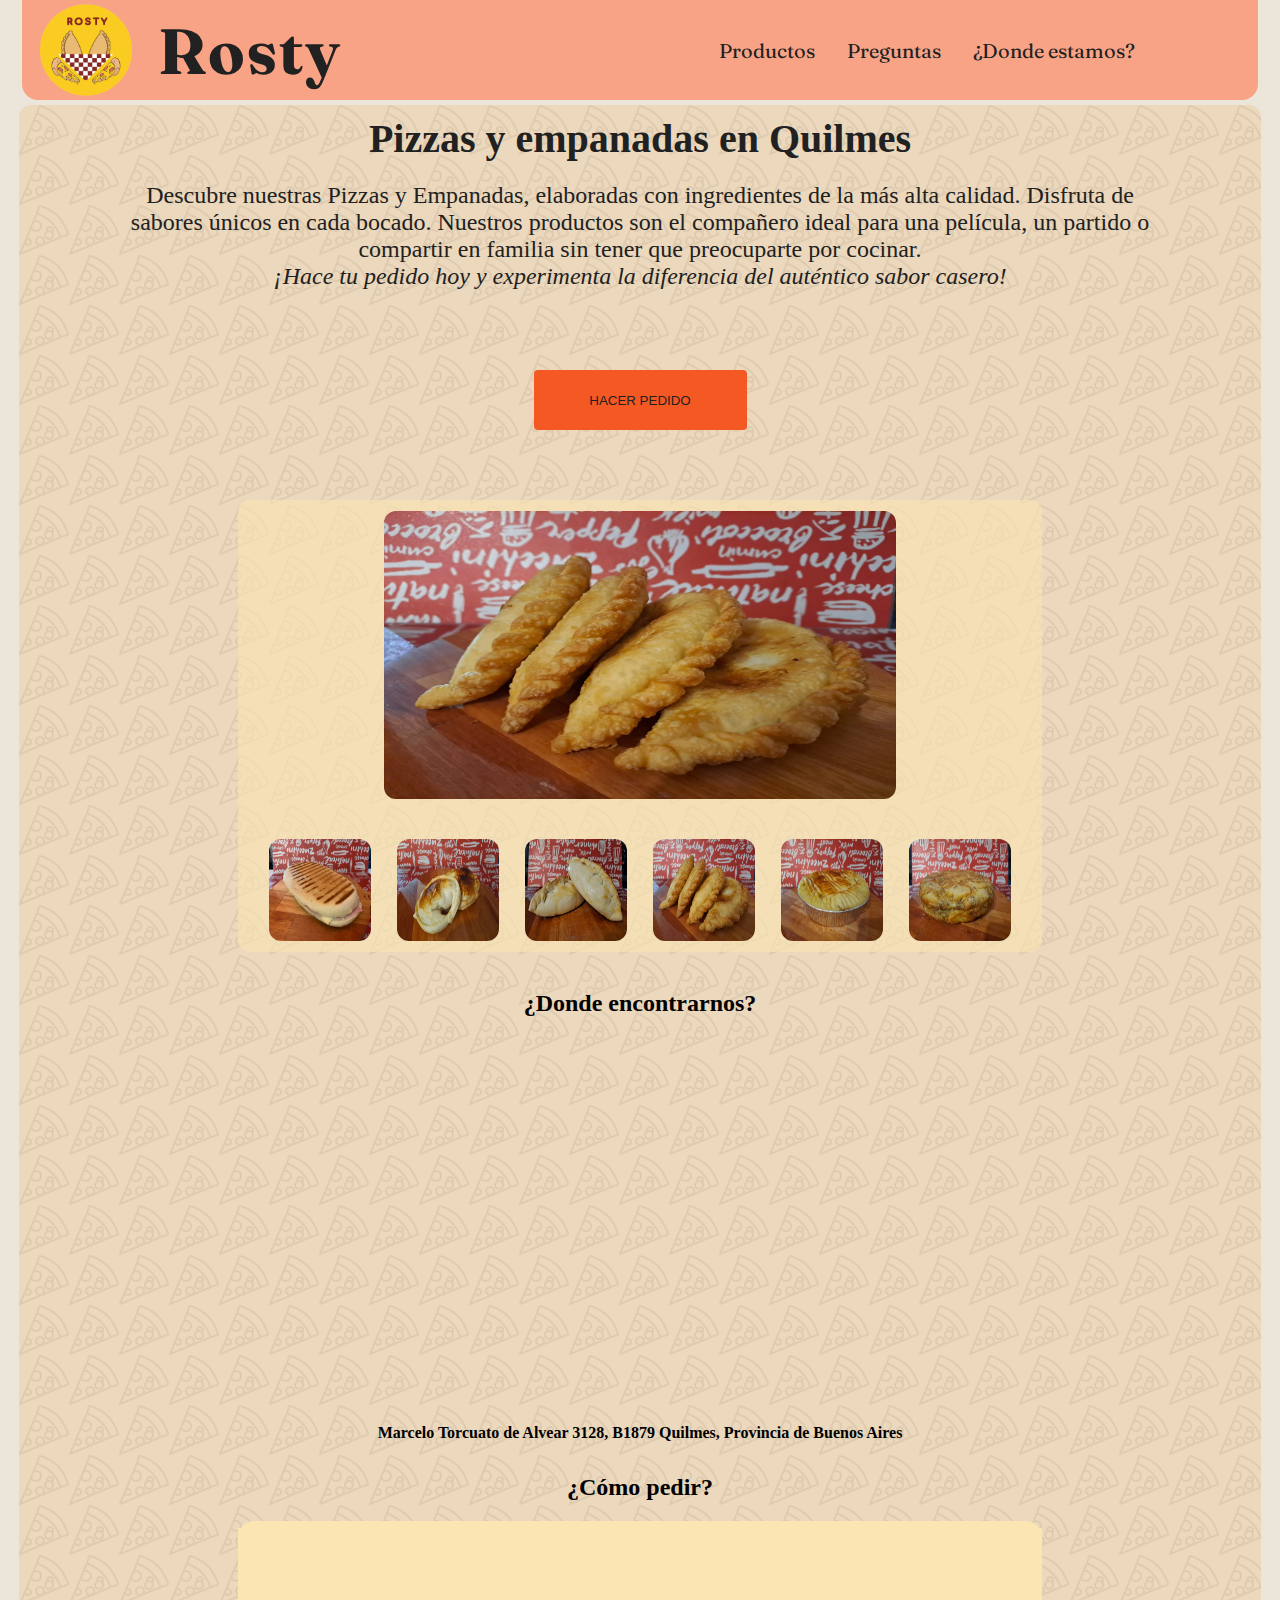
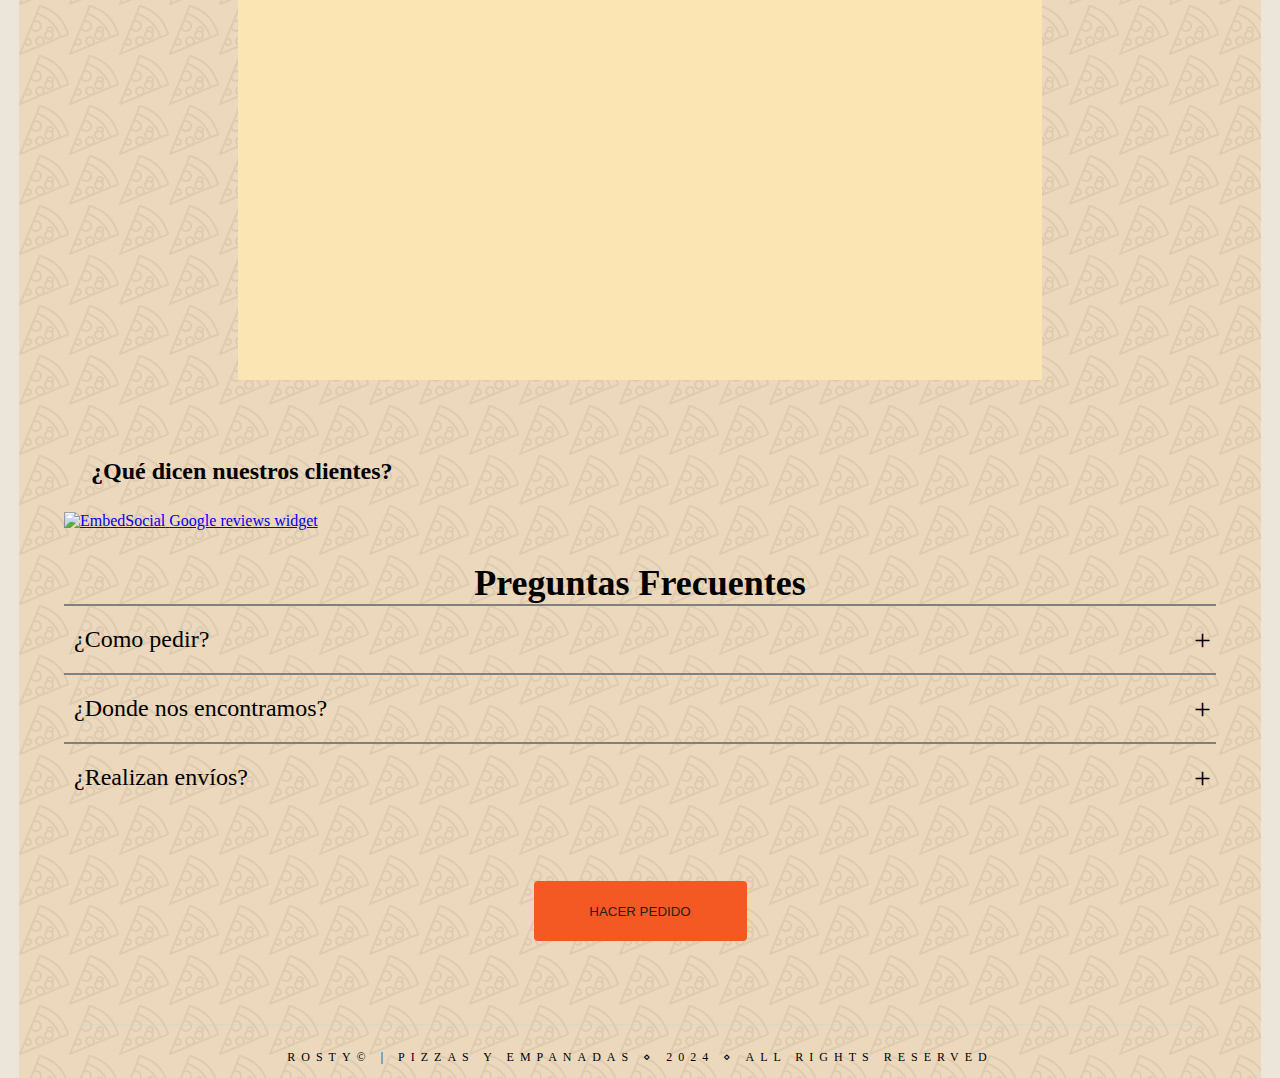
==== index.html @ f1c9d487 "Intento de optimización index" ====
<!DOCTYPE html>
<html lang="es">
  <head>
    <meta charset="UTF-8" />
    <meta name="viewport" content="width=device-width, initial-scale=1.0" />
    <!-- Fonts -->
    <link rel="preconnect" href="https://fonts.gstatic.com" crossorigin />
    <link
      href="https://fonts.googleapis.com/css2?family=Montserrat:wght@500&display=swap"
      rel="stylesheet"
    />
    <link rel="preconnect" href="https://fonts.googleapis.com" />
    <link rel="preconnect" href="https://fonts.gstatic.com" crossorigin />
    <link
      href="https://fonts.googleapis.com/css2?family=Montserrat:wght@700&display=swap"
      rel="stylesheet"
    />
    <link rel="preconnect" href="https://fonts.googleapis.com" />
    <link rel="preconnect" href="https://fonts.gstatic.com" crossorigin />
    <link
      href="https://fonts.googleapis.com/css2?family=Fraunces:opsz,wght@9..144,700&display=swap"
      rel="stylesheet"
    />

    <link rel="preconnect" href="https://fonts.googleapis.com" />
    <link rel="preconnect" href="https://fonts.gstatic.com" crossorigin />
    <link
      href="https://fonts.googleapis.com/css2?family=Playwrite+AR:wght@100..400&display=swap"
      rel="stylesheet"
    />
    <!-- My style -->
    <link rel="stylesheet" href="styleIndex.css" />
    <link
      rel="shortcut icon"
      href="src/iconos/iconsPizza-32.png"
      type="image/x-icon"
    />
    <title>Rosty | Pizzas y Empanadas</title>
  </head>
  <body>
    <header id="sticky">
      <a href="./index.html" class="logo">
        <h2 id="nombreEmpresa">Rosty</h2>
        <img src="src/LogoRosty.svg" alt="" srcset="" />
      </a>
      <nav class="navbar">
        <div class="menu-icon" id="menu-icon">
          <span></span>
          <span></span>
          <span></span>
        </div>
        <ul class="nav-links" id="nav-links">
          <li><a href="pedidos.html">Productos</a></li>
          <li>
            <a href="#faq">Preguntas</a>
          </li>
          <li><a href="#benefits">¿Donde estamos?</a></li>
        </ul>
      </nav>
    </header>
    <!----------------------------->
    <div id="contenedor" class="contenedor">
      <div id="mainFold">
        <h1>Pizzas y empanadas en Quilmes</h1>
        <p>
          Descubre nuestras Pizzas y Empanadas, elaboradas con ingredientes de
          la más alta calidad. Disfruta de sabores únicos en cada bocado.
          Nuestros productos son el compañero ideal para una película, un
          partido o compartir en familia sin tener que preocuparte por cocinar.
          <br />
          <em
            >¡Hace tu pedido hoy y experimenta la diferencia del auténtico sabor
            casero!</em
          >
        </p>
        <button class="cta">
          <a href="./pedidos.html">HACER PEDIDO</a>
        </button>
        <div class="galeria">
          <a id="botonFotoPrincipal" href="pedidos.html#p9">
            <img
              src="src/fotosPrueba/frita.jpg"
              loading="lazy"
              alt=""
              class="imgPrincipal"
              id="imgPrincipal"
          /></a>

          <div class="opciones">
            <button class="op" id="tostado" value="tostado">
              <img
                src="src/fotosPrueba/tostado.jpg"
                loading="lazy"
                alt="tostado"
                class="imgOpc"
              />
            </button>
            <button class="op" value="empanadaJYQ">
              <img src="src/fotosPrueba/jyq.jpg" loading="lazy" alt="empanadaJYQ
              alt="" class="imgOpc" />
            </button>
            <button class="op" value="empanadaPollo">
              <img
                src="src/fotosPrueba/pollo.jpg"
                loading="lazy"
                alt="empanadaPollo"
                class="imgOpc"
              />
            </button>
            <button class="op" value="empanadaFrita">
              <img
                src="src/fotosPrueba/frita.jpg"
                loading="lazy"
                alt="empanadaFrita"
                class="imgOpc"
              />
            </button>
            <button class="op" value="pastPapa">
              <img
                src="src/fotosPrueba/pastelDePapa.jpg"
                loading="lazy"
                class="imgOpc"
                alt="pastPapa"
              />
            </button>
            <button class="op" value="tortilla">
              <img
                src="src/fotosPrueba/tortilla.jpg"
                loading="lazy"
                alt="tortilla"
                class="imgOpc"
              />
            </button>
          </div>
        </div>
      </div>
      <br />
      <div id="benefits">
        <h2>¿Donde encontrarnos?</h2>
        <iframe
          src="https://www.google.com/maps/embed?pb=!1m18!1m12!1m3!1d383.288011741564!2d-58.25847210160984!3d-34.74169874733671!2m3!1f0!2f0!3f0!3m2!1i1024!2i768!4f13.1!3m3!1m2!1s0x95a32f56953773ab%3A0xedd1486102cc66d3!2sRosty%20pizzas%20y%20empanadas!5e1!3m2!1ses!2sar!4v1726093228226!5m2!1ses!2sar"
          width="600"
          height="450"
          style="border: 0"
          allowfullscreen=""
          loading="lazy"
          referrerpolicy="no-referrer-when-downgrade"
        ></iframe>
        <h4>
          Marcelo Torcuato de Alvear 3128, B1879 Quilmes, Provincia de Buenos
          Aires
        </h4>
      </div>

      <div id="howToWorks">
        <h2>¿Cómo pedir?</h2>
        <div class="videoContainer">
          <iframe
            class="videoContainer"
            src="https://www.youtube.com/embed/8X9y_49p6do?si=sBiXKzqnjKHey-xu"
            loading="lazy"
            title="YouTube video player"
            frameborder="0"
            allow="accelerometer; autoplay; clipboard-write; encrypted-media; gyroscope; picture-in-picture; web-share"
            referrerpolicy="strict-origin-when-cross-origin"
            allowfullscreen
          ></iframe>
        </div>
      </div>
      <div id="testimonials">
        <h2>¿Qué dicen nuestros clientes?</h2>
        <div
          class="embedsocial-widget"
          data-ref="9024501ed7a43cb7b8cb67fb2864557f"
        >
          <a
            href="https://embedsocial.com/google-reviews-widget/"
            title="Add Google reviews on a website"
            target="_blank"
            class="powered-by-es es-slider"
          >
            <img
              src="https://embedsocial.com/cdn/icon/embedsocial-logo.webp"
              alt="EmbedSocial"
            />
            <span> Google reviews widget </span>
          </a>
        </div>
        <script>
          (function (d, s, id) {
            var js;
            if (d.getElementById(id)) {
              return;
            }
            js = d.createElement(s);
            js.id = id;
            js.src = "https://embedsocial.com/cdn/aht.js";
            d.getElementsByTagName("head")[0].appendChild(js);
          })(document, "script", "EmbedSocialWidgetScript");
        </script>
      </div>
      <div id="faq" class="acordeon-cuerpo">
        <h2>Preguntas Frecuentes</h2>
        <div class="acordeon">
          <hr />
          <div class="contenedor-acordeon">
            <div class="etiqueta">¿Como pedir?</div>
            <p class="contenido">
              Es fácil!! solo debes seleccionar la cantidad que quieras de cada
              uno de <em>nuestros productos</em> y al finalizar su pedido se
              volverá un mensaje de WhatsApp con las cantidades, gustos y precio
              total. <br /><br />
              <a
                href="./pedidos.html"
                style="text-decoration: none; color: #f45924"
                ><b>HACER PEDIDO</b></a
              >
            </p>
          </div>

          <hr />
          <div class="contenedor-acordeon">
            <div class="etiqueta" id="lugar">¿Donde nos encontramos?</div>
            <p class="contenido">Nos encontramos en Quilmes.</p>
          </div>

          <hr />
          <div class="contenedor-acordeon">
            <div class="etiqueta" id="envios">¿Realizan envíos?</div>
            <p class="contenido">
              Si, realizamos envíos sin cargo a los alrededores del local
              (máximo 10 cuadras).
            </p>
          </div>
        </div>
      </div>
      <button class="cta"><a href="./pedidos.html">HACER PEDIDO</a></button>
      <footer>
        ROSTY&copy; | Pizzas y Empanadas &diam; 2024 &diam; ALL RIGHTS RESERVED
      </footer>
    </div>

    <script src="appIndex.js"></script>
  </body>
</html>
---- styleIndex.css ----
:root {
  --bgcBody: #ece6da;
  --othBgc: #ffefca;
  --bgcTarjeta: hsl(0, 0%, 100%);
  --colorP: hsl(228, 12%, 48%);
  /* ---------- */
  --colorHeader2: #f9a38698;
  --colorHeader: #f9a386;
  --colorBackground: #ecd8bc;
  --CTA: #f45924;
  --beneficios: #0cb9f36f;
  --colorTexto: #212121;
  --backgroundGaleria: #fbe5b3;
}
* {
  margin: 0px;
  padding: 0px;
}
body {
  display: flex;
  background-color: var(--bgcBody);
  justify-content: center;
}
/* ---------Header--------- */
#sticky {
  background-color: var(--colorHeader);
  position: fixed;
  top: 0;
  left: 10;
  width: 93.5vw;
  height: 40px;
  display: flex;
  justify-content: space-around;
  transition: 0.7s;
  padding: 30px 20px;
  z-index: 10;
  border-radius: 0px 0px 16px 16px; /*UL UR DR DL*/
  display: flex;
  flex-direction: row;
  align-content: center;
  align-items: center;
  font-family: "Fraunces", serif;
}
#sticky .logo {
  position: relative;
  font-size: 2em;
  letter-spacing: 2px;
  transition: 0.5s;
  color: var(--colorTexto);
  text-decoration: none;
  /* font-family: "Playwrite AR", cursive; */
  font-optical-sizing: auto;
  font-weight: weight;
  font-style: normal;
  /* border: solid 1px red; */
  width: 32vw;
  height: 32vw;
  max-width: 95px;
  max-height: 95px;
  display: flex;
  align-items: center;
  justify-content: center;
  flex-direction: row-reverse;
  margin-left: 26vw;
}
#sticky .logo #nombreEmpresa {
  font-size: 64px;
  margin-left: 2vw;
}
#sticky.abajo .logo #nombreEmpresa {
  font-size: 32px;
}
#sticky.abajo {
  background-color: var(--colorHeader2);
  padding: 15px 20px;
  padding: 15px;
  height: 20px;
  width: 93vw;
}
#sticky .logo img {
  width: 32vw;
  max-width: 95px;
  max-height: 95px;
}
#sticky.abajo .logo {
  width: 8vw;
  height: 8vw;
}
#sticky.abajo .logo img {
  width: 8vw;
  height: 8vw;
}
/*------------*/
/* Estilos básicos para el body y el nav */
.navbar {
  display: flex;
  justify-content: space-between;
  align-items: center;
  padding: 1rem;
  margin-left: 24vw;
}
/* Ocultar menú en pantallas pequeñas */
.nav-links {
  display: none;
  list-style: none;
  padding: 0;
  margin: 0;
}
.nav-links li {
  margin: 0.5rem 0;
}
.nav-links li a {
  color: var(--colorTexto); /*Color texto dentro del menú*/
  text-decoration: none;
  font-size: 24px;
}
/* Estilos para el ícono del menú hamburguesa */
.menu-icon {
  cursor: pointer;
  display: flex;
  flex-direction: column;
  justify-content: space-between;
  width: 30px;
  height: 21px;
}
.menu-icon span {
  background-color: #212121;
  height: 3px;
  border-radius: 5px;
  width: 100%;
  transition: 0.3s;
}
/* Mostrar menú cuando esté activo */
.nav-links.active {
  display: flex;
  flex-direction: column;
  position: absolute;
  top: 60px;
  right: 20px;
  background-color: whitesmoke;
  padding: 1rem;
  border-radius: 16px;
  margin-top: 0.5rem;
  /* ---- */
  width: 30vw;
  height: 25vh;
}
/* ---------Header--------- */
.contenedor {
  background-color: var(--colorBackground);
  background-image: url(src/iconos/icons8-pizza-50.png);
  display: flex;
  flex-direction: column;
  align-items: center;
  border-radius: 12px 12px 0px 0px;
  margin-top: 105px;
  width: 97%;
}
.tarjeta {
  font-family: "Fraunces", serif;
  border: solid 0.5px #ffbc42;
  box-shadow: 0 0.625rem 0.1875rem rgba(0, 0, 0, 0.12),
    0 0.625rem 0.125px rgba(0, 0, 0, 0.24);
  border-radius: 10px;
  width: 90vw;
  height: 635px;
  margin: 10px;
  background-color: var(--bgcTarjeta);
  display: flex;
  flex-direction: column;
  align-items: center;
  justify-content: center;
}
/* ------------------Estilos index------------------ */
/* ---------Main Fold--------- */
#mainFold {
  display: flex;
  flex-direction: column;
  justify-content: center;
  align-items: center;
  width: 95vw;
}
#mainFold h1 {
  text-align: center;
  padding: 10px;
}
#mainFold p {
  padding: 10px;
  text-align: center;
}
.cta {
  background-color: var(--CTA);
  border: none;
  height: 60px;
  width: 213px;
  border-radius: 4px;
  margin: 70px;
}
.cta:hover {
  transform: scale(1.1);
}
.cta a {
  text-decoration: none;
  color: var(--colorTexto);
  padding: 21px 55px;
  height: 60px;
  width: 213px;
}
.videoContainer {
  width: 94vw;
  height: 54vw;
  max-width: 804px;
  max-height: 452px;
  display: flex;
  align-items: center;
  justify-content: center;
  background-color: #fbe5b3;
}
/* ---------galeria--------- */
.galeria {
  width: 94vw;
  height: 80vw;
  max-width: 804px;
  max-height: 452px;
  display: flex;
  flex-direction: column;
  align-items: center;
  justify-content: center;
  /* background-color: #fbe5b3; */
  background-color: #f7e3b3ac;
}
.imgPrincipal {
  margin-bottom: 4vh;
  border-radius: 12px;
  /* box-shadow: 2px 2px 35px 2px rgba(255, 188, 66, 1); */
  max-width: 305px;
  /* max-height: 227.3px; */
}
.opciones {
  display: flex;
  flex-direction: row;
}
.op {
  width: 14vw;
  height: 14vw;
  margin: 0px 0.5vw;
  border-radius: 12px;
  border: none;
}
.imgOpc {
  width: 14vw;
  height: 14vw;
  border-radius: 12px;
}
.op:hover {
  transform: scale(1.05);
  /* box-shadow: 1px 1px 32px 1px rgba(255, 188, 66, 1); */
}
/*------------------------------------------*/
/* Estilos para la imagen seleccionada */
.selected {
  transform: scale(1.05); /* Aumenta ligeramente el tamaño */
  box-shadow: 0 0 10px rgba(255, 188, 66, 1); /* Agrega un efecto de sombra azul */
}
.selected::after {
  content: "";
  position: absolute;
  top: 0;
  left: 0;
  width: 100%;
  height: 100%;
  background-color: rgba(255, 255, 255, 0.5); /* Capa semi-transparente */
  border-radius: 12px; /* Mantén el borde redondeado */
  pointer-events: none; /* Permite que la imagen aún sea clickeable */
}
/* ---------galeria--------- */
/* ---------Main Fold--------- */
/* ---------Beneficios--------- */
#benefits {
  display: flex;
  flex-direction: column;
  width: 95vw;
  margin: 20px;
  max-height: 452px;
  /* border: 1px solid red; */
  align-items: center;
}
#benefits h2 {
  text-align: center;
  margin-bottom: 3vh;
}
iframe {
  width: 85vw;
  border-radius: 16px;
  margin-bottom: 1.5vh;
}
#benefits h4 {
  text-align: center;
}
/* ---------Beneficios--------- */
/* ---------How to Works--------- */
#howToWorks {
  width: 95vw;
  /* margin-bottom: 12px; */
  margin-bottom: 4vw;
  display: flex;
  flex-direction: column;
  align-items: center;
}
#howToWorks h2 {
  margin: 12px;
  margin-bottom: 3vh;
}
/* ---------How to Works--------- */
/* ---------Opiniones--------- */
#testimonials {
  width: 90vw;
}
#testimonials h2 {
  margin: 3vh;
}

.testimonialContainer {
  position: relative;
  width: 100%;
  max-width: 600px;
  margin: auto;
  overflow: hidden;
}
/* ---------Preg. Frecuents--------- */
#faq {
  /* border: solid 1px red; */
  width: 95vw;
  display: flex;
  flex-direction: column;
  align-content: center;
  align-items: center;
}
/* Acordeon */
/* Establece el ancho del acordeón. Establece el margen a 90px en la parte superior e inferior y auto a la izquierda y derecha */
.acordeon {
  width: 90vw;
  /* margin: 90px auto; */
  color: black;
  background-color: transparent;
  /* padding: 45px 45px; */
  /* border: solid 1px greenyellow; */
}
.acordeon-cuerpo h2 {
  margin-top: 32px;
  font-size: 36px;
}
.acordeon .contenedor-acordeon {
  position: relative;
  margin: 10px 10px;
  /* border: solid 1px violet; */
  /* max-height: min-content; */
}

/* Posiciona las etiquetas en relación con el contenedor. Añade relleno en la parte superior e inferior y aumenta el tamaño de la fuente. También hace que su cursor sea un puntero */
.acordeon .etiqueta {
  position: relative;
  padding: 10px 0;
  font-size: 24px;
  color: black;
  cursor: pointer;
}
/* Posiciona el signo más a 5px de la derecha. Lo centra utilizando la propiedad transform. */
.acordeon .etiqueta::before {
  content: "+";
  color: black;
  position: absolute;
  top: 50%;
  right: -5px;
  font-size: 30px;
  transform: translateY(-50%);
}
/* Oculta el contenido (altura: 0), disminuye el tamaño de la fuente, justifica el texto y añade la transición */
.acordeon .contenido {
  position: relative;
  background: transparent;
  height: 0;
  font-size: 20px;
  text-align: center;
  width: 80vw;
  overflow: hidden;
  transition: 0.5s;
  /* border: solid 1px red; */
}
/* Añade una línea horizontal entre los contenidos */
.acordeon hr {
  width: 100;
  margin-left: 0;
  border: 1px solid grey;
}
.acordeon .contenedor-acordeon.activa .etiqueta {
  font-weight: bold;
}
/* Muestra la parte de contenido cuando está activa. Establece la altura */
.acordeon .contenedor-acordeon.activa .contenido {
  /* height: 150px; */
  height: auto;
  /* padding-top: 6vw; */
}
/* Cambia de signo positivo a negativo una vez activado */
.acordeon .contenedor-acordeon.activa .etiqueta::before {
  content: "-";
  font-size: 30px;
}
/* Acordeon */
/* ---------Preg. Frecuents--------- */

/* ---------Footer--------- */
footer {
  border-top: 2px solid #b2dfdb36;
  padding-top: 2%;
  text-transform: uppercase;
  text-align: center;
  font-size: 12px;
  margin-bottom: 5%;
  /* margin-top: 5%; */
  letter-spacing: 6px;
  width: 88vw;
}
/* ---------Footer--------- */
@media (min-width: 768px) {
  footer {
    margin: 1%;
  }
  #sticky .logo {
    position: relative;
    font-size: 2em;
    letter-spacing: 2px;
    transition: 0.5s;
    color: #212121;
    text-decoration: none;
    /* font-family: "Playwrite AR", cursive; */
    font-optical-sizing: auto;
    font-weight: weight;
    font-style: normal;
    /* border: solid 1px red; */
    width: 12.3vw;
    height: 12.3vw;
    max-width: 92px;
    max-height: 92px;
    margin-left: 2.5vw;
  }
  #sticky.abajo {
    background-color: var(--colorHeader2);
    padding: 15px 20px;
    padding: 15px;
    height: 20px;
    width: 93vw;
  }
  #sticky .logo img {
    width: 12.3vw;
    max-width: 92px;
    max-height: 92px;
  }
  #sticky.abajo .logo {
    width: 12vw;
    height: 12vw;
    max-width: 50px;
    max-height: 50px;
    margin-left: 2.7vw;
  }
  #sticky.abajo .logo img {
    width: 12vw;
    height: 12vw;
    max-width: 50px;
    max-height: 50px;
  }
  .nav-links {
    display: flex;
    flex-direction: row;
  }
  .nav-links li {
    margin: 0 1rem;
  }
  .nav-links li a {
    color: var(--colorTexto); /*Color texto dentro del menú*/
    text-decoration: none;
    font-size: 20px;
  }
  .menu-icon {
    display: none;
  }
  #mainFold h1 {
    font-size: 2.5rem;
    color: var(--colorTexto);
  }
  #mainFold p {
    /* border: solid 1px red; */
    width: 80vw;
    font-size: 24px;
    text-align: center;
    color: var(--colorTexto);
  }
  #benefits {
    display: flex;
    flex-direction: column;
    width: 95vw;
    margin: 20px;
    max-height: 452px;
    align-items: center;
  }
  .beneficios {
    display: flex;
    list-style-type: none;
    margin: 12px;
    width: 20vw;
    height: 20vw;
    align-items: center;
    justify-content: center;
    text-align: center;
    border-radius: 4px;
  }
  /* ---------galeria--------- */
  .galeria {
    width: 94vw;
    height: 80vw;
    max-width: 804px;
    max-height: 452px;
    display: flex;
    flex-direction: column;
    align-items: center;
    justify-content: center;
    border-radius: 12px;
  }
  .imgPrincipal {
    width: 40vw;
    margin-bottom: 4vh;
    border-radius: 12px;
    max-width: 513px;
    max-height: 288px;
  }
  .opciones {
    display: flex;
    flex-direction: row;
  }
  .op {
    width: 8vw;
    height: 8vw;
    margin: 0px 1vw;
    border-radius: 12px;
  }
  .imgOpc {
    width: 8vw;
    height: 8vw;
    border-radius: 12px;
  }
  /* ---------galeria--------- */
}
/* ------------------Estilos index------------------ */
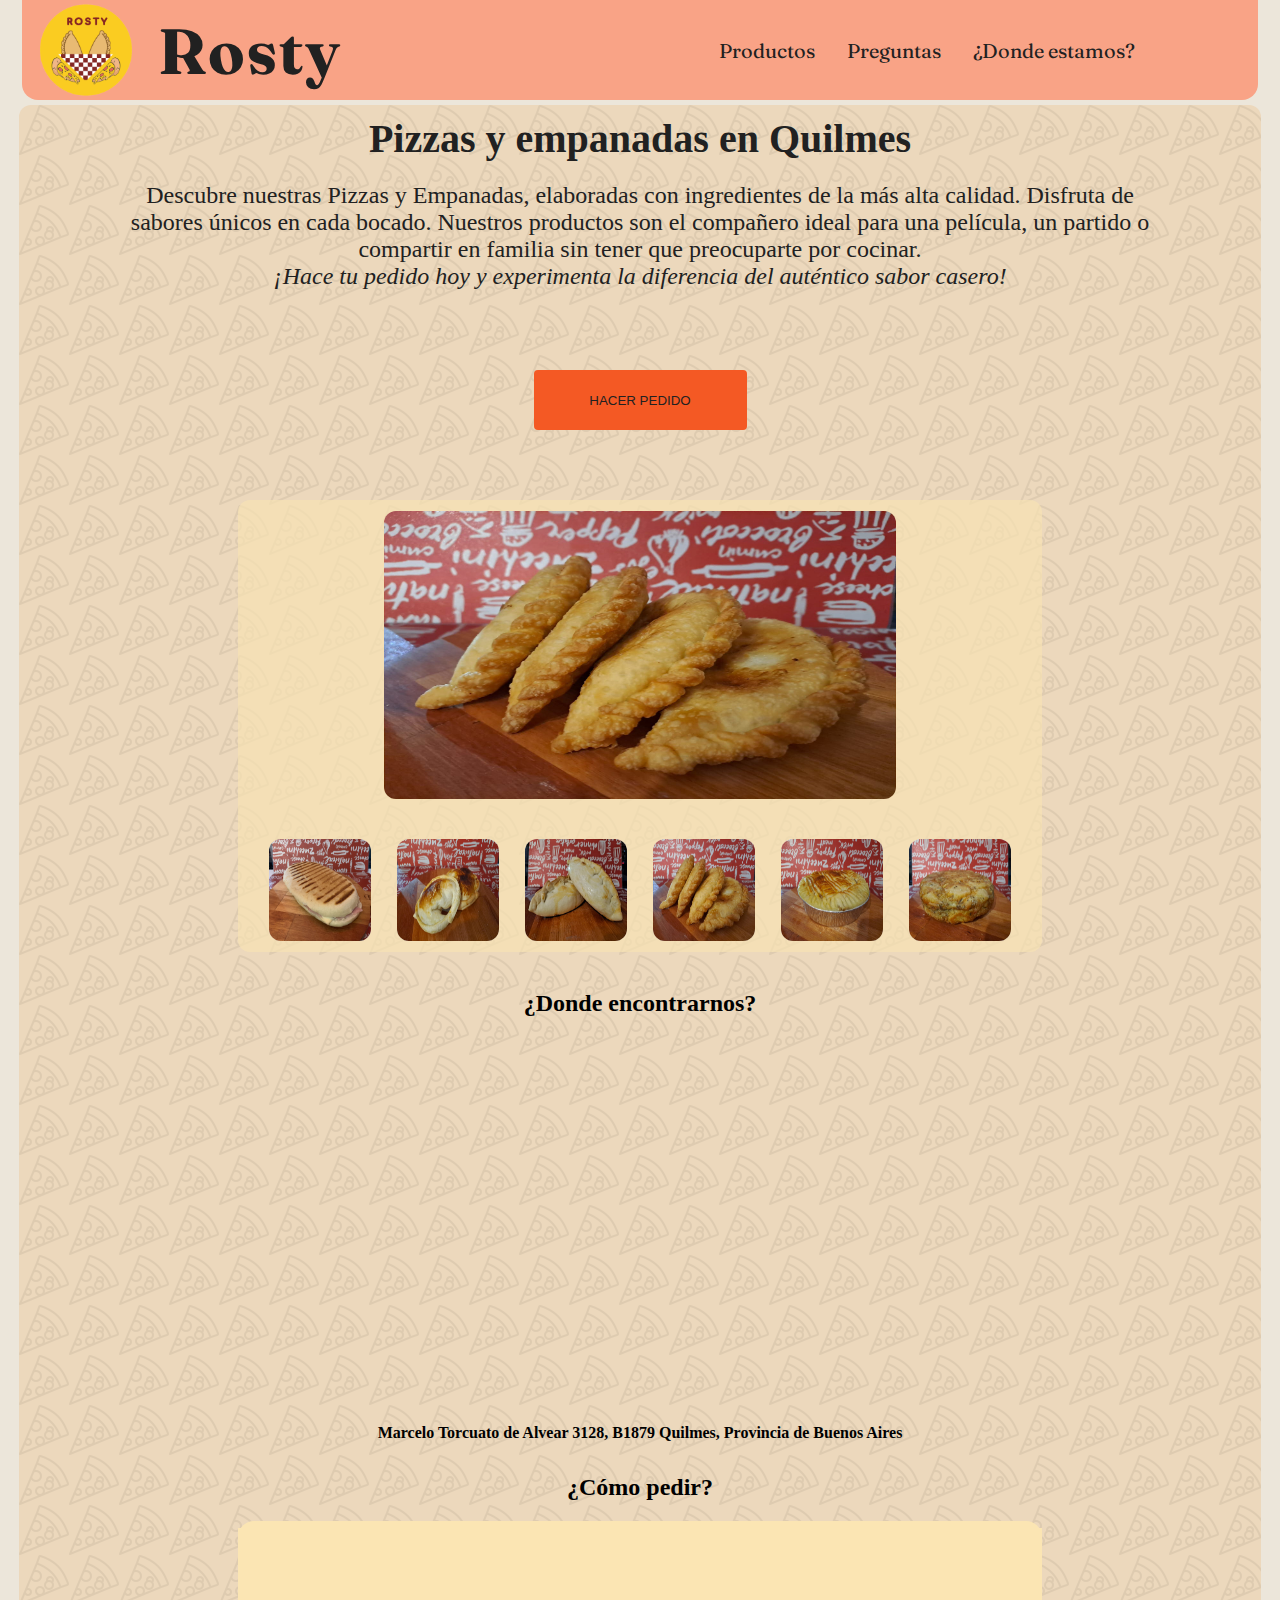
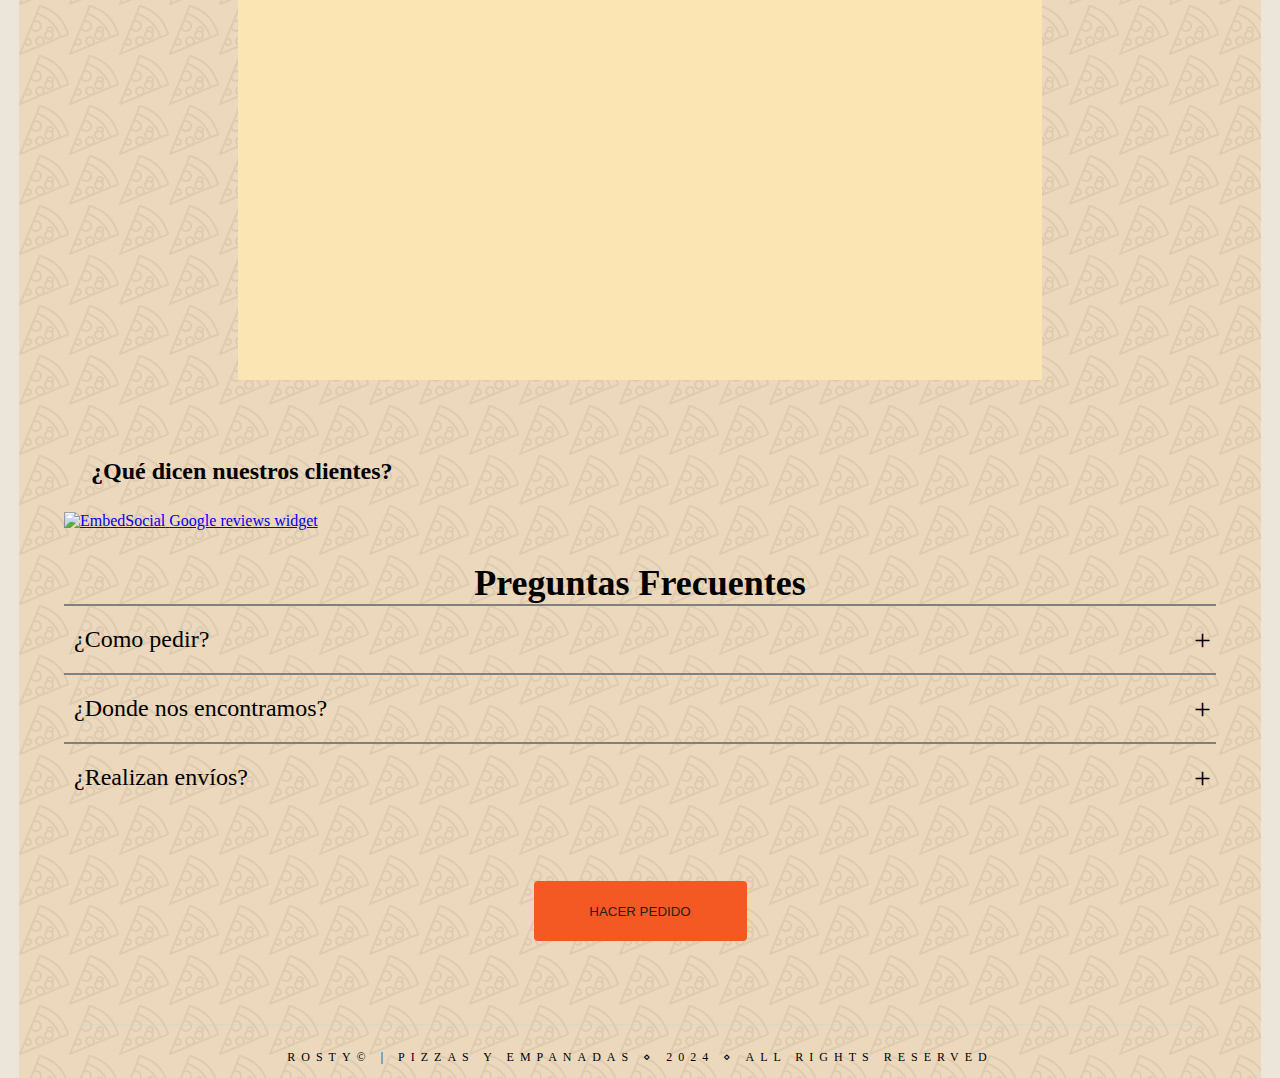
==== commit af6f3cdc: "Optimización imagenes index" ====
--- a/index.html
+++ b/index.html
@@ -77,10 +77,9 @@
           <a href="./pedidos.html">HACER PEDIDO</a>
         </button>
         <div class="galeria">
-          <a id="botonFotoPrincipal" href="pedidos.html#p9">
+          <a id="botonFotoPrincipal" href="pedidos.html#p8">
             <img
               src="src/fotosPrueba/frita.jpg"
-              loading="lazy"
               alt=""
               class="imgPrincipal"
               id="imgPrincipal"
@@ -144,6 +143,7 @@
           style="border: 0"
           allowfullscreen=""
           loading="lazy"
+          title="dondeEstamos"
           referrerpolicy="no-referrer-when-downgrade"
         ></iframe>
         <h4>
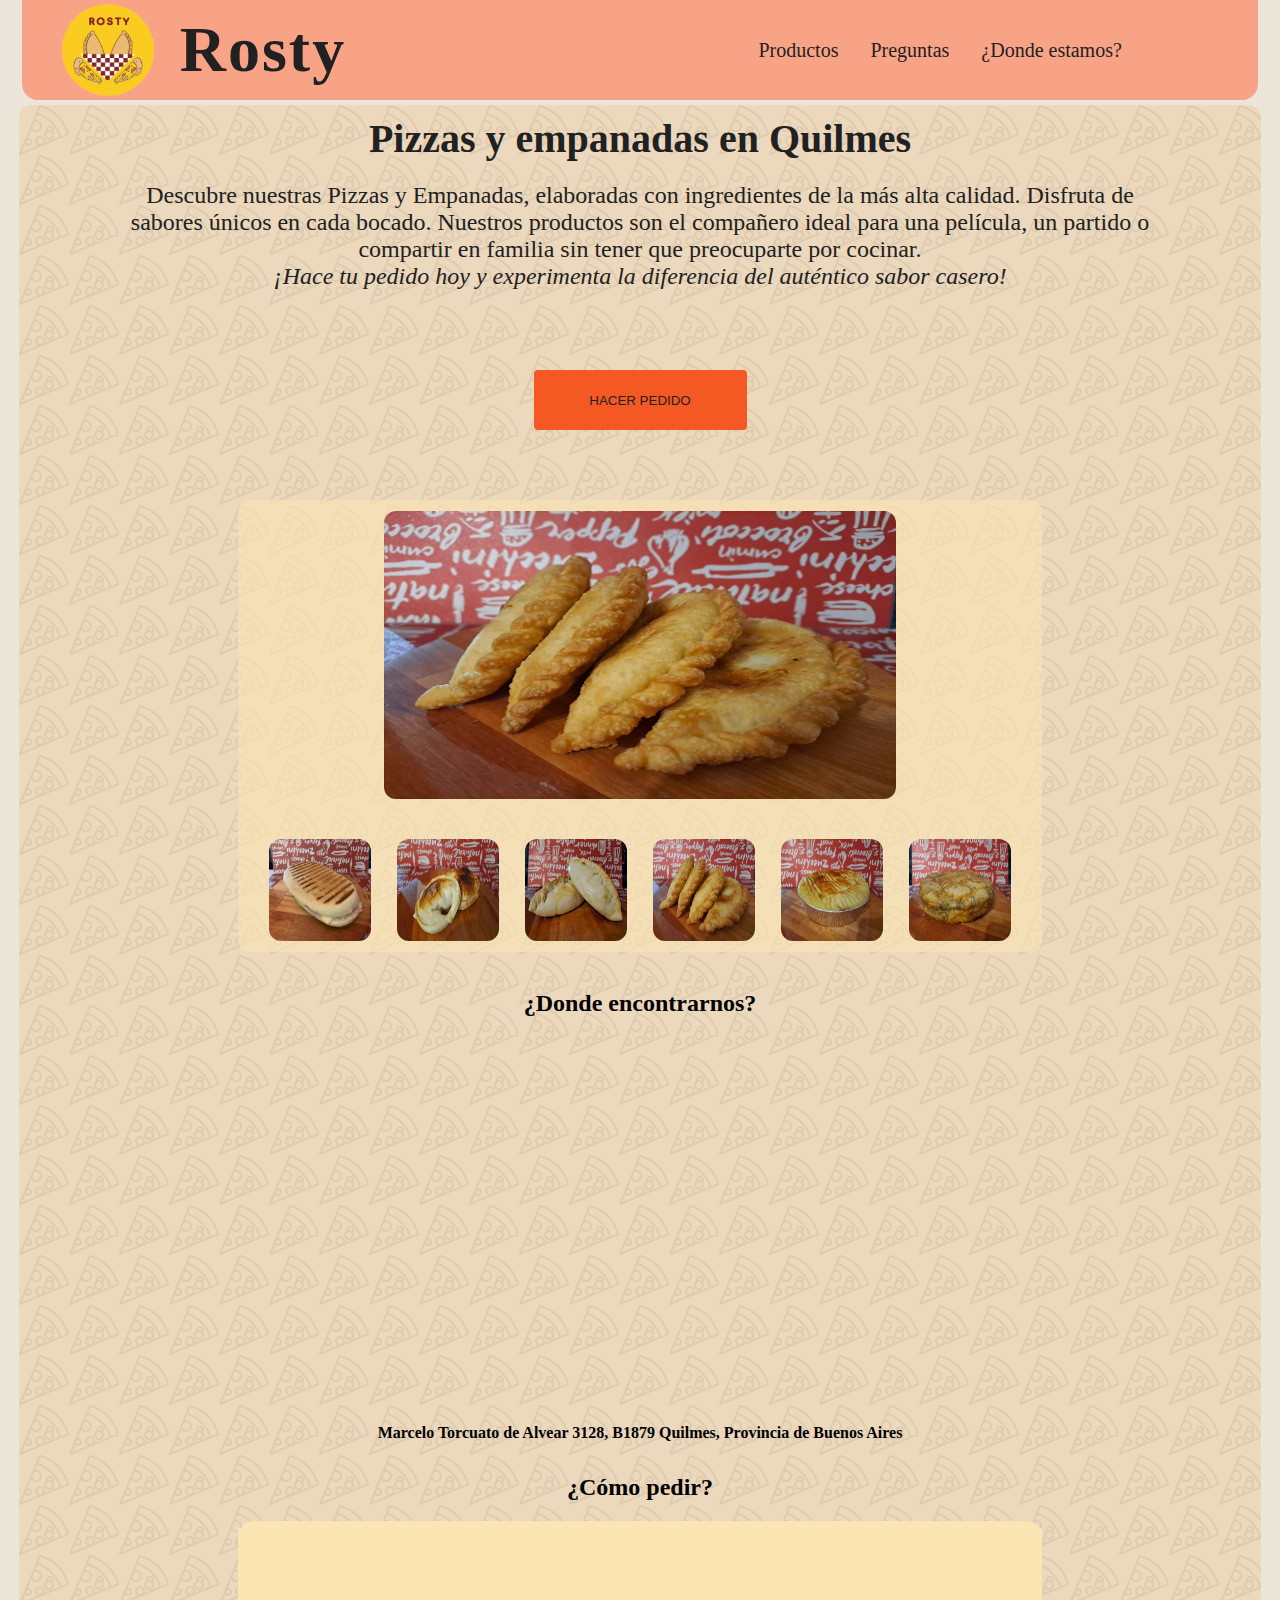
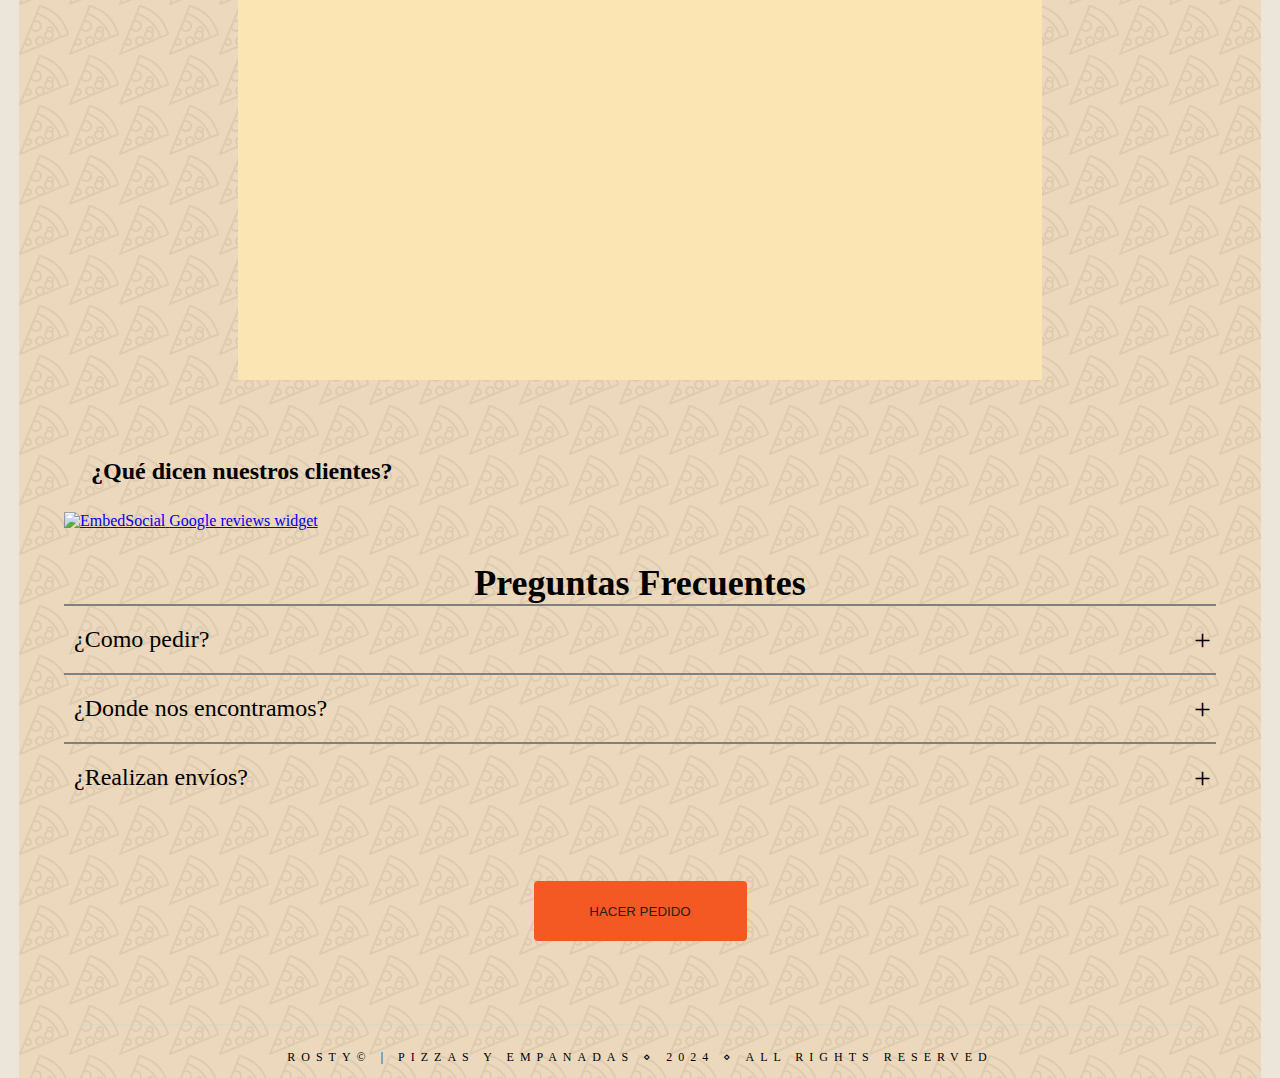
==== commit 40ea5536: "Fotos innecesarias eliminadas Descripción nuevos productos corregida meta description agregada" ====
--- a/index.html
+++ b/index.html
@@ -4,30 +4,7 @@
     <meta charset="UTF-8" />
     <meta name="viewport" content="width=device-width, initial-scale=1.0" />
     <!-- Fonts -->
-    <link rel="preconnect" href="https://fonts.gstatic.com" crossorigin />
-    <link
-      href="https://fonts.googleapis.com/css2?family=Montserrat:wght@500&display=swap"
-      rel="stylesheet"
-    />
-    <link rel="preconnect" href="https://fonts.googleapis.com" />
-    <link rel="preconnect" href="https://fonts.gstatic.com" crossorigin />
-    <link
-      href="https://fonts.googleapis.com/css2?family=Montserrat:wght@700&display=swap"
-      rel="stylesheet"
-    />
-    <link rel="preconnect" href="https://fonts.googleapis.com" />
-    <link rel="preconnect" href="https://fonts.gstatic.com" crossorigin />
-    <link
-      href="https://fonts.googleapis.com/css2?family=Fraunces:opsz,wght@9..144,700&display=swap"
-      rel="stylesheet"
-    />
-
-    <link rel="preconnect" href="https://fonts.googleapis.com" />
-    <link rel="preconnect" href="https://fonts.gstatic.com" crossorigin />
-    <link
-      href="https://fonts.googleapis.com/css2?family=Playwrite+AR:wght@100..400&display=swap"
-      rel="stylesheet"
-    />
+
     <!-- My style -->
     <link rel="stylesheet" href="styleIndex.css" />
     <link
@@ -36,6 +13,10 @@
       type="image/x-icon"
     />
     <title>Rosty | Pizzas y Empanadas</title>
+    <meta
+      name="description"
+      content="Compra las mejores pizzas y empanadas, calientes o listas para calentar cuando las necesites. También podes disfrutar nuestras pizzetas, milanesas, tortillas de papa, tostados, pastel de papas. O las mejores compañías para la merienda con nuestros alfajores de maicena, tarta de ricota o pastafrola de membrillo. ¡No te pierdas la oportunidad de disfrutar de la mejor comida casera!"
+    />
   </head>
   <body>
     <header id="sticky">
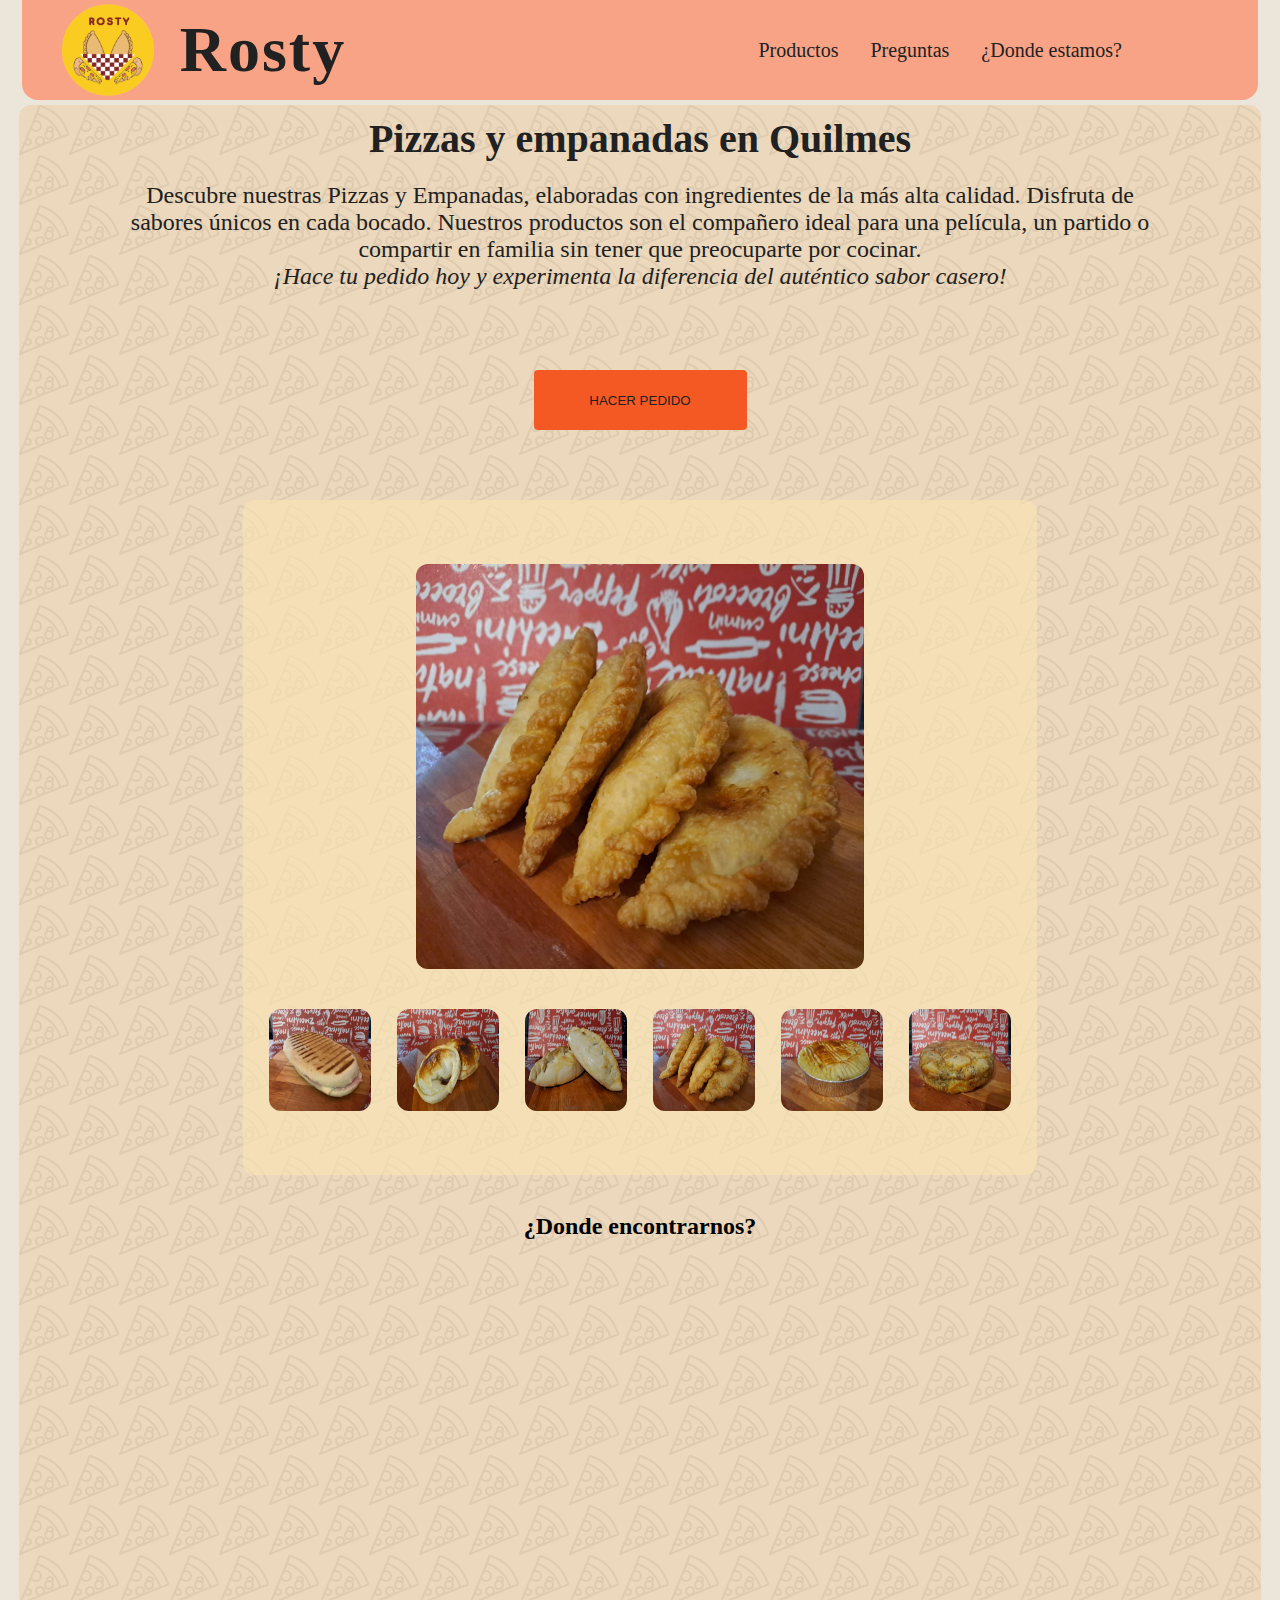
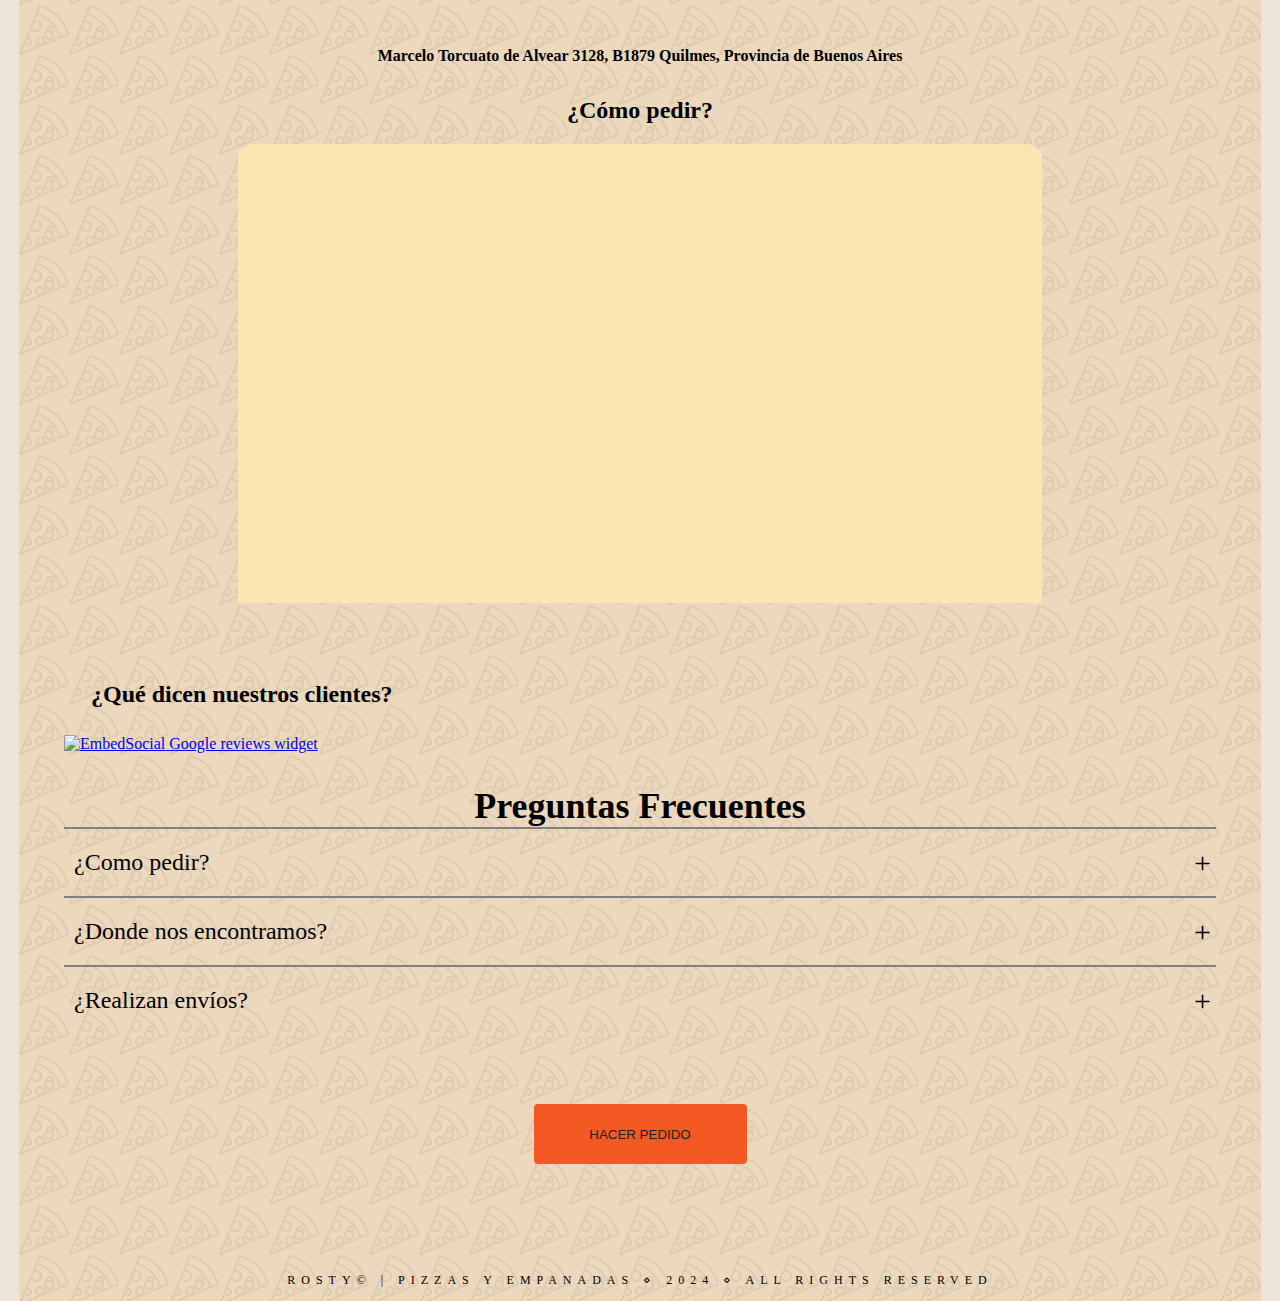
==== commit 53b9a3f3: "Versión en línea actual" ====
--- a/index.html
+++ b/index.html
@@ -17,10 +17,13 @@
       name="description"
       content="Compra las mejores pizzas y empanadas, calientes o listas para calentar cuando las necesites. También podes disfrutar nuestras pizzetas, milanesas, tortillas de papa, tostados, pastel de papas. O las mejores compañías para la merienda con nuestros alfajores de maicena, tarta de ricota o pastafrola de membrillo. ¡No te pierdas la oportunidad de disfrutar de la mejor comida casera!"
     />
+    <meta property="og:image" content="src/rostyPage.png">
+    <meta property="og:image:width" content="1200">
+    <meta property="og:image:height" content="630">
   </head>
   <body>
     <header id="sticky">
-      <a href="./index.html" class="logo">
+      <a href="https://rosty.com.ar/" class="logo">
         <h2 id="nombreEmpresa">Rosty</h2>
         <img src="src/LogoRosty.svg" alt="" srcset="" />
       </a>
@@ -31,7 +34,7 @@
           <span></span>
         </div>
         <ul class="nav-links" id="nav-links">
-          <li><a href="pedidos.html">Productos</a></li>
+          <li><a href="pedidos">Productos</a></li>
           <li>
             <a href="#faq">Preguntas</a>
           </li>
@@ -55,10 +58,10 @@
           >
         </p>
         <button class="cta">
-          <a href="./pedidos.html">HACER PEDIDO</a>
+          <a href="pedidos">HACER PEDIDO</a>
         </button>
         <div class="galeria">
-          <a id="botonFotoPrincipal" href="pedidos.html#p8">
+          <a id="botonFotoPrincipal" href="pedidos#p8">
             <img
               src="src/fotosPrueba/frita.jpg"
               alt=""
@@ -192,7 +195,7 @@
               volverá un mensaje de WhatsApp con las cantidades, gustos y precio
               total. <br /><br />
               <a
-                href="./pedidos.html"
+                href="pedidos"
                 style="text-decoration: none; color: #f45924"
                 ><b>HACER PEDIDO</b></a
               >
@@ -215,7 +218,7 @@
           </div>
         </div>
       </div>
-      <button class="cta"><a href="./pedidos.html">HACER PEDIDO</a></button>
+      <button class="cta"><a href="pedidos">HACER PEDIDO</a></button>
       <footer>
         ROSTY&copy; | Pizzas y Empanadas &diam; 2024 &diam; ALL RIGHTS RESERVED
       </footer>
--- a/styleIndex.css
+++ b/styleIndex.css
@@ -219,22 +219,19 @@
 /* ---------galeria--------- */
 .galeria {
   width: 94vw;
-  height: 80vw;
-  max-width: 804px;
-  max-height: 452px;
+  height: 50vh;
   display: flex;
   flex-direction: column;
   align-items: center;
   justify-content: center;
-  /* background-color: #fbe5b3; */
+  border-radius: 12px;
   background-color: #f7e3b3ac;
 }
 .imgPrincipal {
   margin-bottom: 4vh;
   border-radius: 12px;
-  /* box-shadow: 2px 2px 35px 2px rgba(255, 188, 66, 1); */
-  max-width: 305px;
-  /* max-height: 227.3px; */
+   /*border: solid 2px green; */
+  width: 85vw;
 }
 .opciones {
   display: flex;
@@ -517,22 +514,21 @@
   }
   /* ---------galeria--------- */
   .galeria {
-    width: 94vw;
-    height: 80vw;
-    max-width: 804px;
-    max-height: 452px;
+    width: 62vw;
+    height: 75vh;
     display: flex;
     flex-direction: column;
     align-items: center;
     justify-content: center;
     border-radius: 12px;
+    /* border: solid 1px black; */
   }
   .imgPrincipal {
-    width: 40vw;
     margin-bottom: 4vh;
     border-radius: 12px;
-    max-width: 513px;
-    max-height: 288px;
+    /* border: solid 2px black; */
+    width: 35vw;
+    height: 45vh;
   }
   .opciones {
     display: flex;
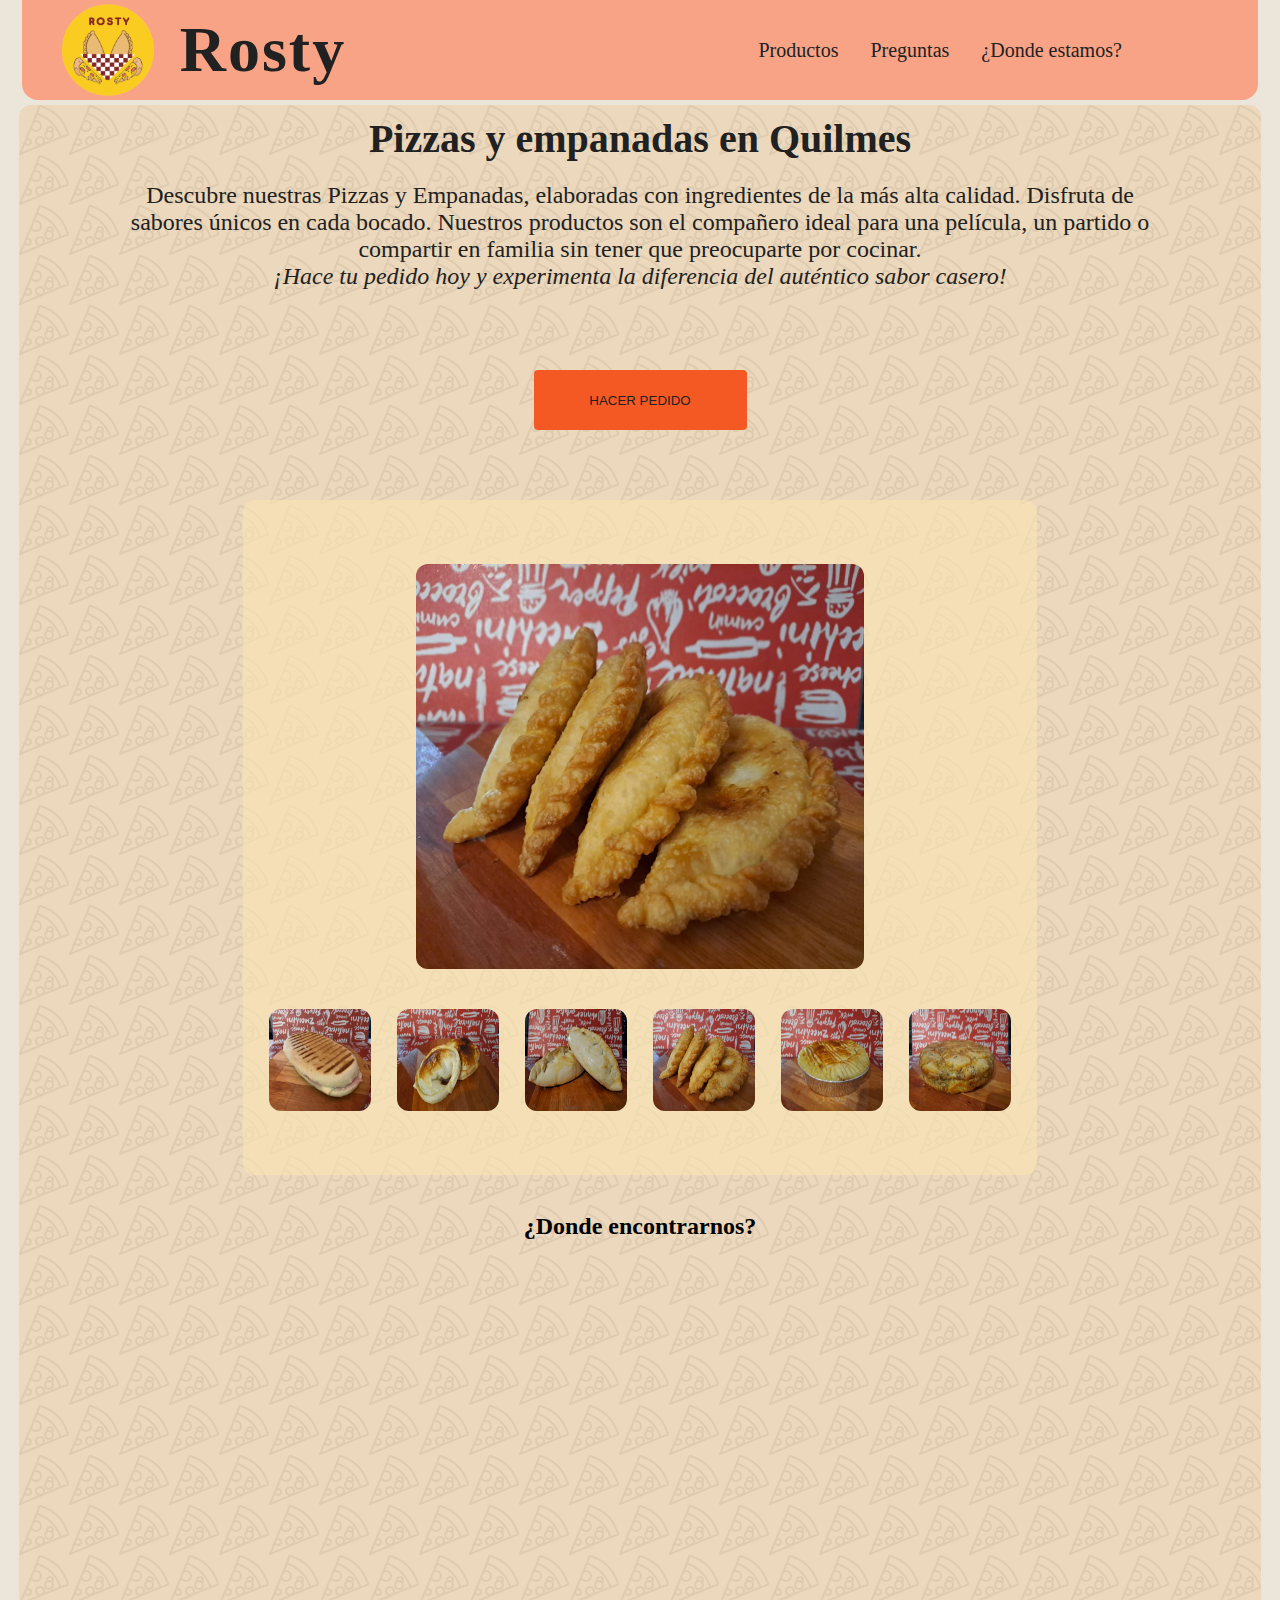
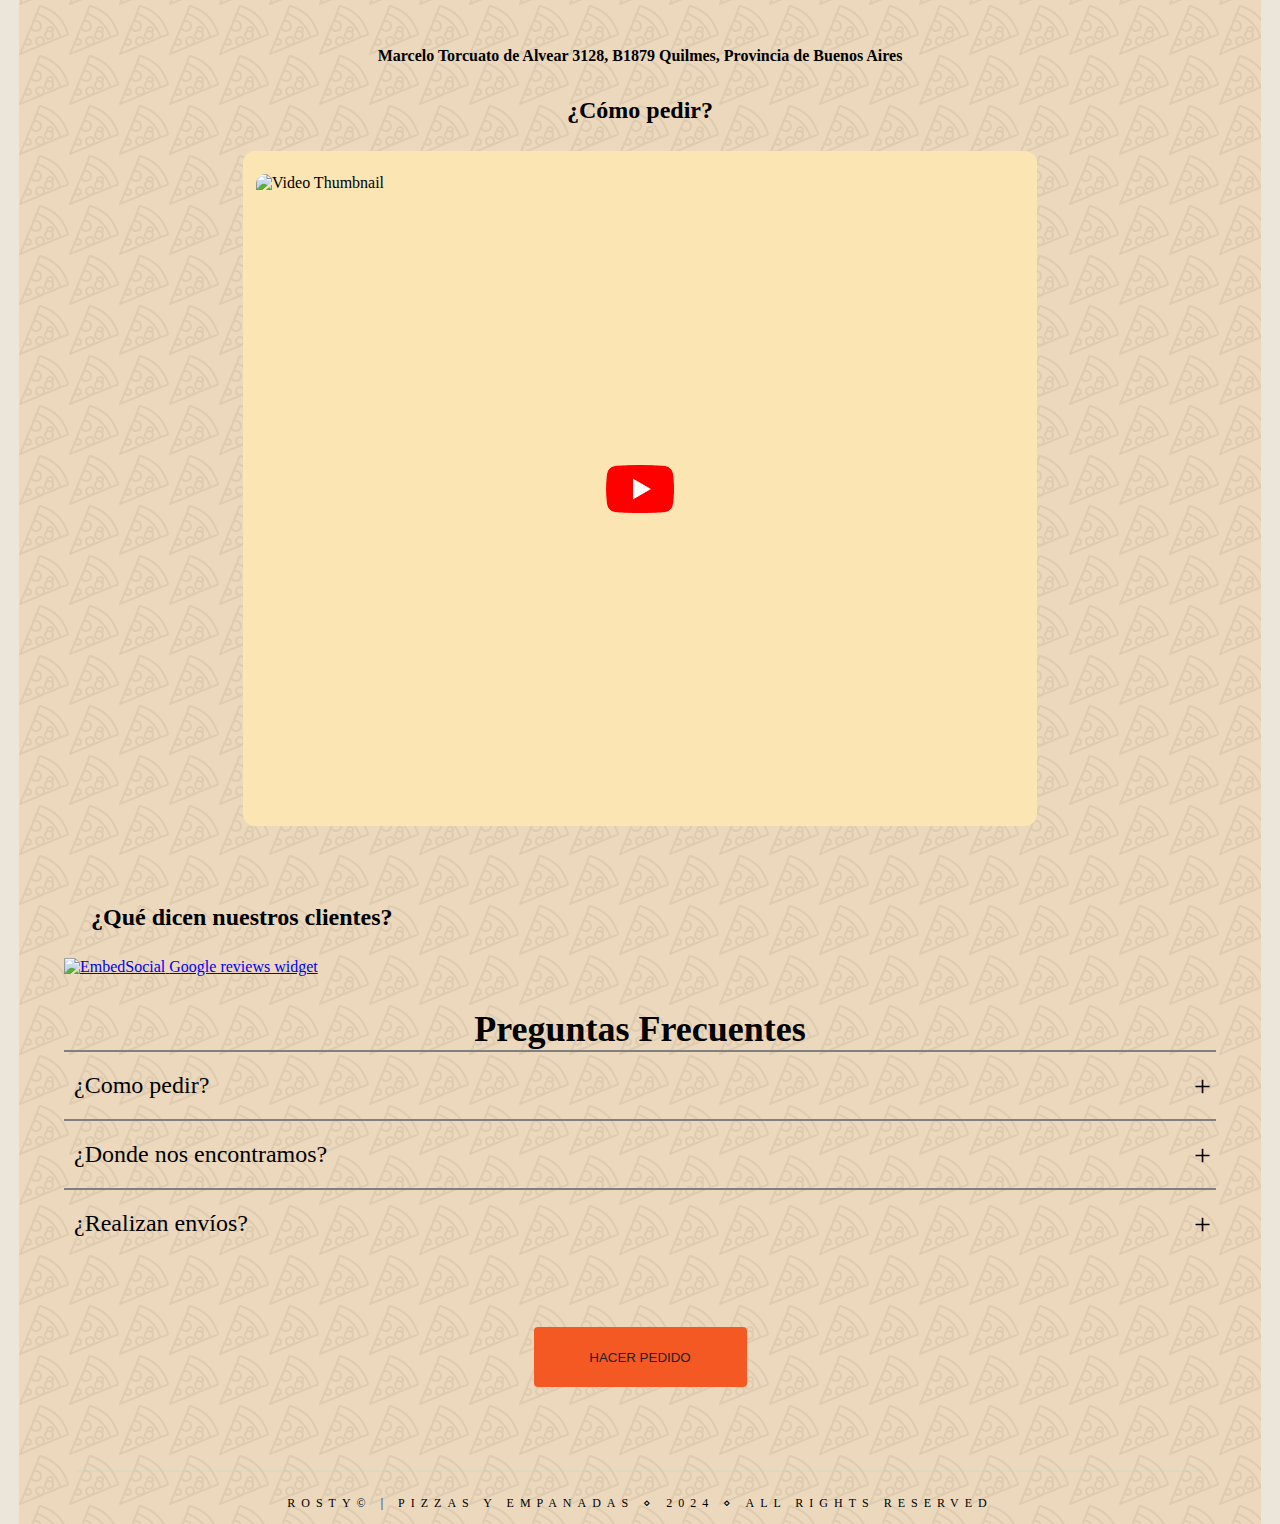
==== commit d3177dfe: "Optimización YouTube video" ====
--- a/index.html
+++ b/index.html
@@ -17,9 +17,9 @@
       name="description"
       content="Compra las mejores pizzas y empanadas, calientes o listas para calentar cuando las necesites. También podes disfrutar nuestras pizzetas, milanesas, tortillas de papa, tostados, pastel de papas. O las mejores compañías para la merienda con nuestros alfajores de maicena, tarta de ricota o pastafrola de membrillo. ¡No te pierdas la oportunidad de disfrutar de la mejor comida casera!"
     />
-    <meta property="og:image" content="src/rostyPage.png">
-    <meta property="og:image:width" content="1200">
-    <meta property="og:image:height" content="630">
+    <meta property="og:image" content="src/rostyPage.png" />
+    <meta property="og:image:width" content="1200" />
+    <meta property="og:image:height" content="630" />
   </head>
   <body>
     <header id="sticky">
@@ -129,6 +129,7 @@
           loading="lazy"
           title="dondeEstamos"
           referrerpolicy="no-referrer-when-downgrade"
+          id="mapa"
         ></iframe>
         <h4>
           Marcelo Torcuato de Alvear 3128, B1879 Quilmes, Provincia de Buenos
@@ -139,16 +140,13 @@
       <div id="howToWorks">
         <h2>¿Cómo pedir?</h2>
         <div class="videoContainer">
-          <iframe
-            class="videoContainer"
-            src="https://www.youtube.com/embed/8X9y_49p6do?si=sBiXKzqnjKHey-xu"
-            loading="lazy"
-            title="YouTube video player"
-            frameborder="0"
-            allow="accelerometer; autoplay; clipboard-write; encrypted-media; gyroscope; picture-in-picture; web-share"
-            referrerpolicy="strict-origin-when-cross-origin"
-            allowfullscreen
-          ></iframe>
+          <div class="youtube-video" data-id="8X9y_49p6do">
+            <img
+              src="https://img.youtube.com/vi/8X9y_49p6do/hqdefault.jpg"
+              alt="Video Thumbnail"
+            />
+            <div class="play-button"></div>
+          </div>
         </div>
       </div>
       <div id="testimonials">
@@ -194,9 +192,7 @@
               uno de <em>nuestros productos</em> y al finalizar su pedido se
               volverá un mensaje de WhatsApp con las cantidades, gustos y precio
               total. <br /><br />
-              <a
-                href="pedidos"
-                style="text-decoration: none; color: #f45924"
+              <a href="pedidos" style="text-decoration: none; color: #f45924"
                 ><b>HACER PEDIDO</b></a
               >
             </p>
--- a/styleIndex.css
+++ b/styleIndex.css
@@ -208,13 +208,15 @@
 }
 .videoContainer {
   width: 94vw;
-  height: 54vw;
-  max-width: 804px;
-  max-height: 452px;
+  /* height: 83vh; */
+  height: 44vh;
+  /* max-width: 804px; */
+  /* max-height: 452px; */
   display: flex;
   align-items: center;
   justify-content: center;
   background-color: #fbe5b3;
+  border-radius: 12px;
 }
 /* ---------galeria--------- */
 .galeria {
@@ -230,7 +232,7 @@
 .imgPrincipal {
   margin-bottom: 4vh;
   border-radius: 12px;
-   /*border: solid 2px green; */
+  /*border: solid 2px green; */
   width: 85vw;
 }
 .opciones {
@@ -308,6 +310,34 @@
   margin: 12px;
   margin-bottom: 3vh;
 }
+.youtube-video {
+  position: relative;
+  cursor: pointer;
+  display: inline-block;
+  width: 85vw;
+  display: flex;
+  align-items: center;
+  justify-content: center;
+}
+
+.youtube-video img {
+  max-width: 100%;
+  height: auto;
+  width: 100vw;
+  height: 35vh;
+}
+
+.play-button {
+  position: absolute;
+  top: 50%;
+  left: 50%;
+  transform: translate(-50%, -50%);
+  width: 68px;
+  height: 48px;
+  background: url(src/iconos/youtube-play-button.gif) no-repeat;
+  background-size: 68px 48px;
+}
+
 /* ---------How to Works--------- */
 /* ---------Opiniones--------- */
 #testimonials {
@@ -493,6 +523,38 @@
     text-align: center;
     color: var(--colorTexto);
   }
+  iframe {
+    height: 70vh;
+  }
+  .videoContainer {
+    width: 104vw;
+    height: 80vh;
+    width: 62vw;
+    height: 75vh;
+    display: flex;
+    align-items: center;
+    justify-content: center;
+    background-color: #fbe5b3;
+    border-radius: 12px;
+    /* border: solid 1px red; */
+  }
+  .youtube-video {
+    position: relative;
+    cursor: pointer;
+    display: inline-block;
+    width: 60vw;
+    height: 90vh;
+    display: flex;
+    align-items: center;
+    justify-content: center;
+  }
+
+  .youtube-video img {
+    /* height: auto; */
+    width: 100vw;
+    height: 70vh;
+    border-radius: 10px;
+  }
   #benefits {
     display: flex;
     flex-direction: column;
@@ -512,6 +574,7 @@
     text-align: center;
     border-radius: 4px;
   }
+
   /* ---------galeria--------- */
   .galeria {
     width: 62vw;
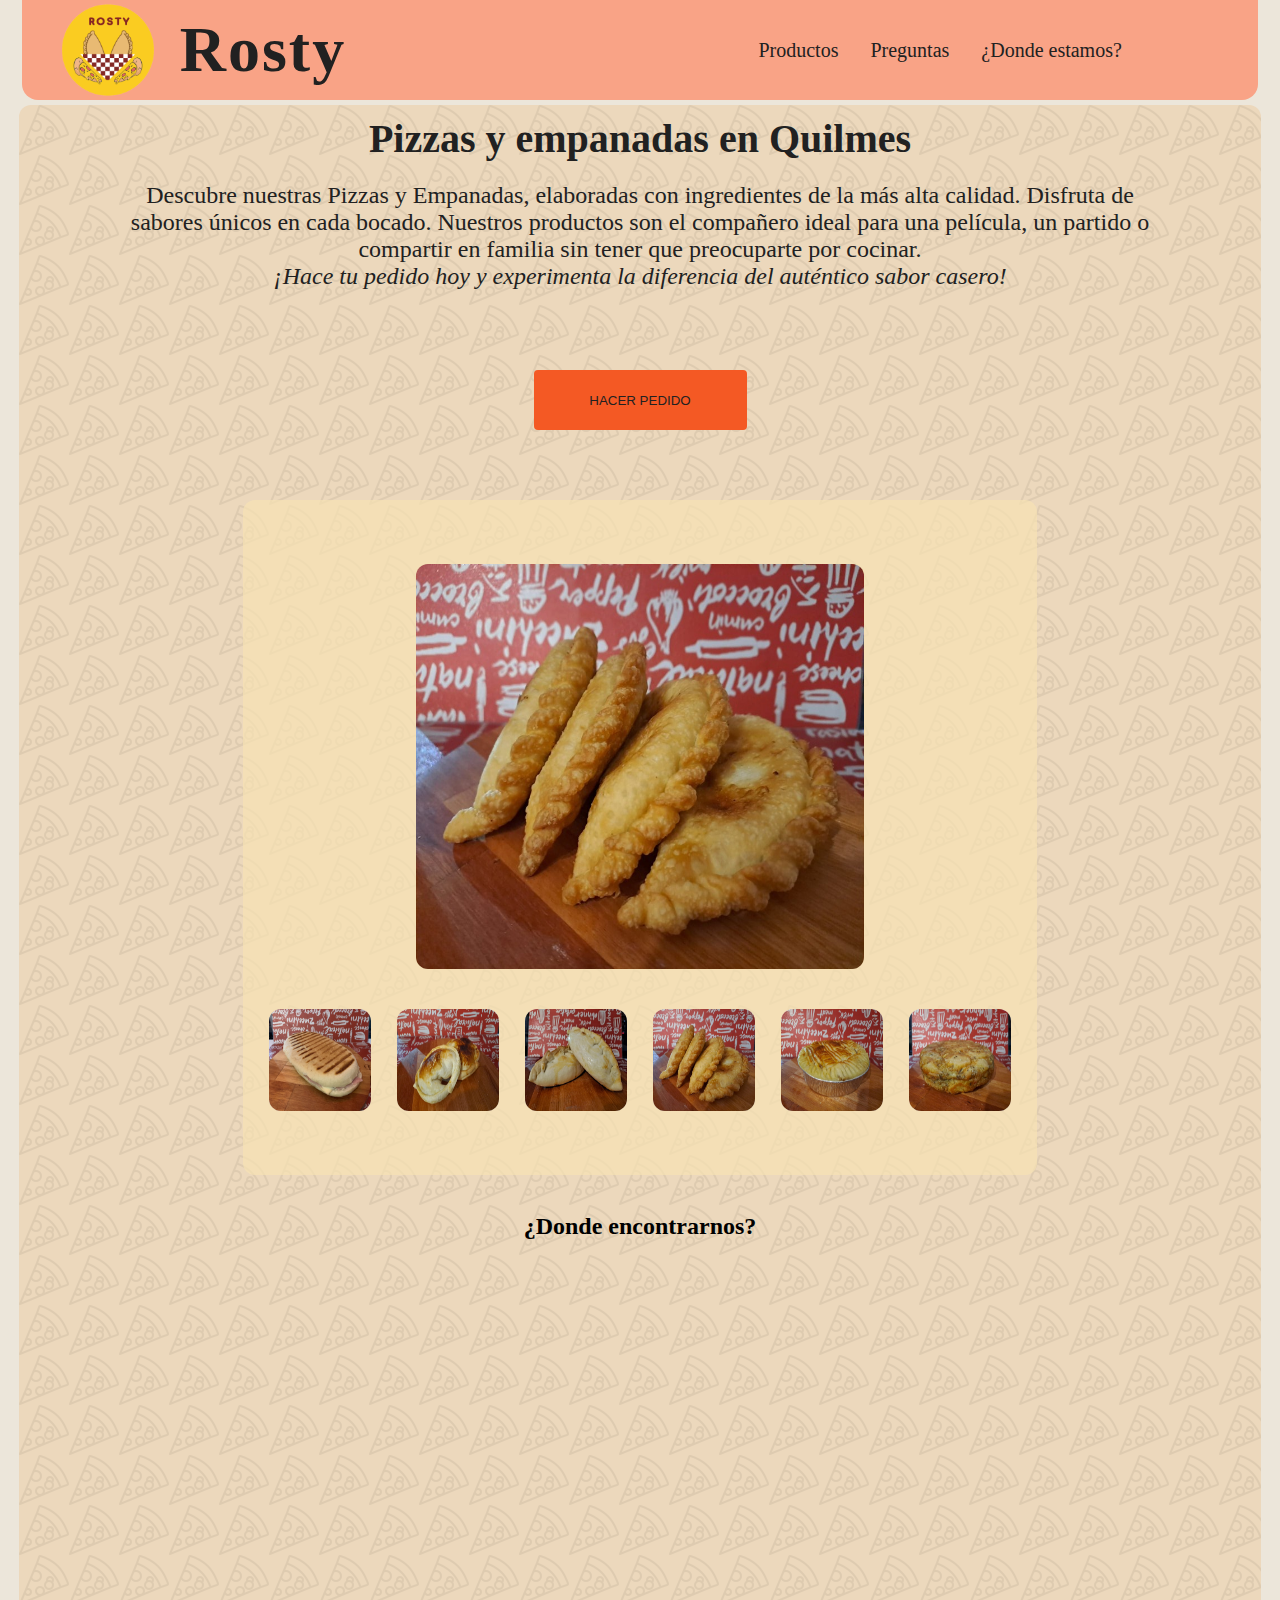
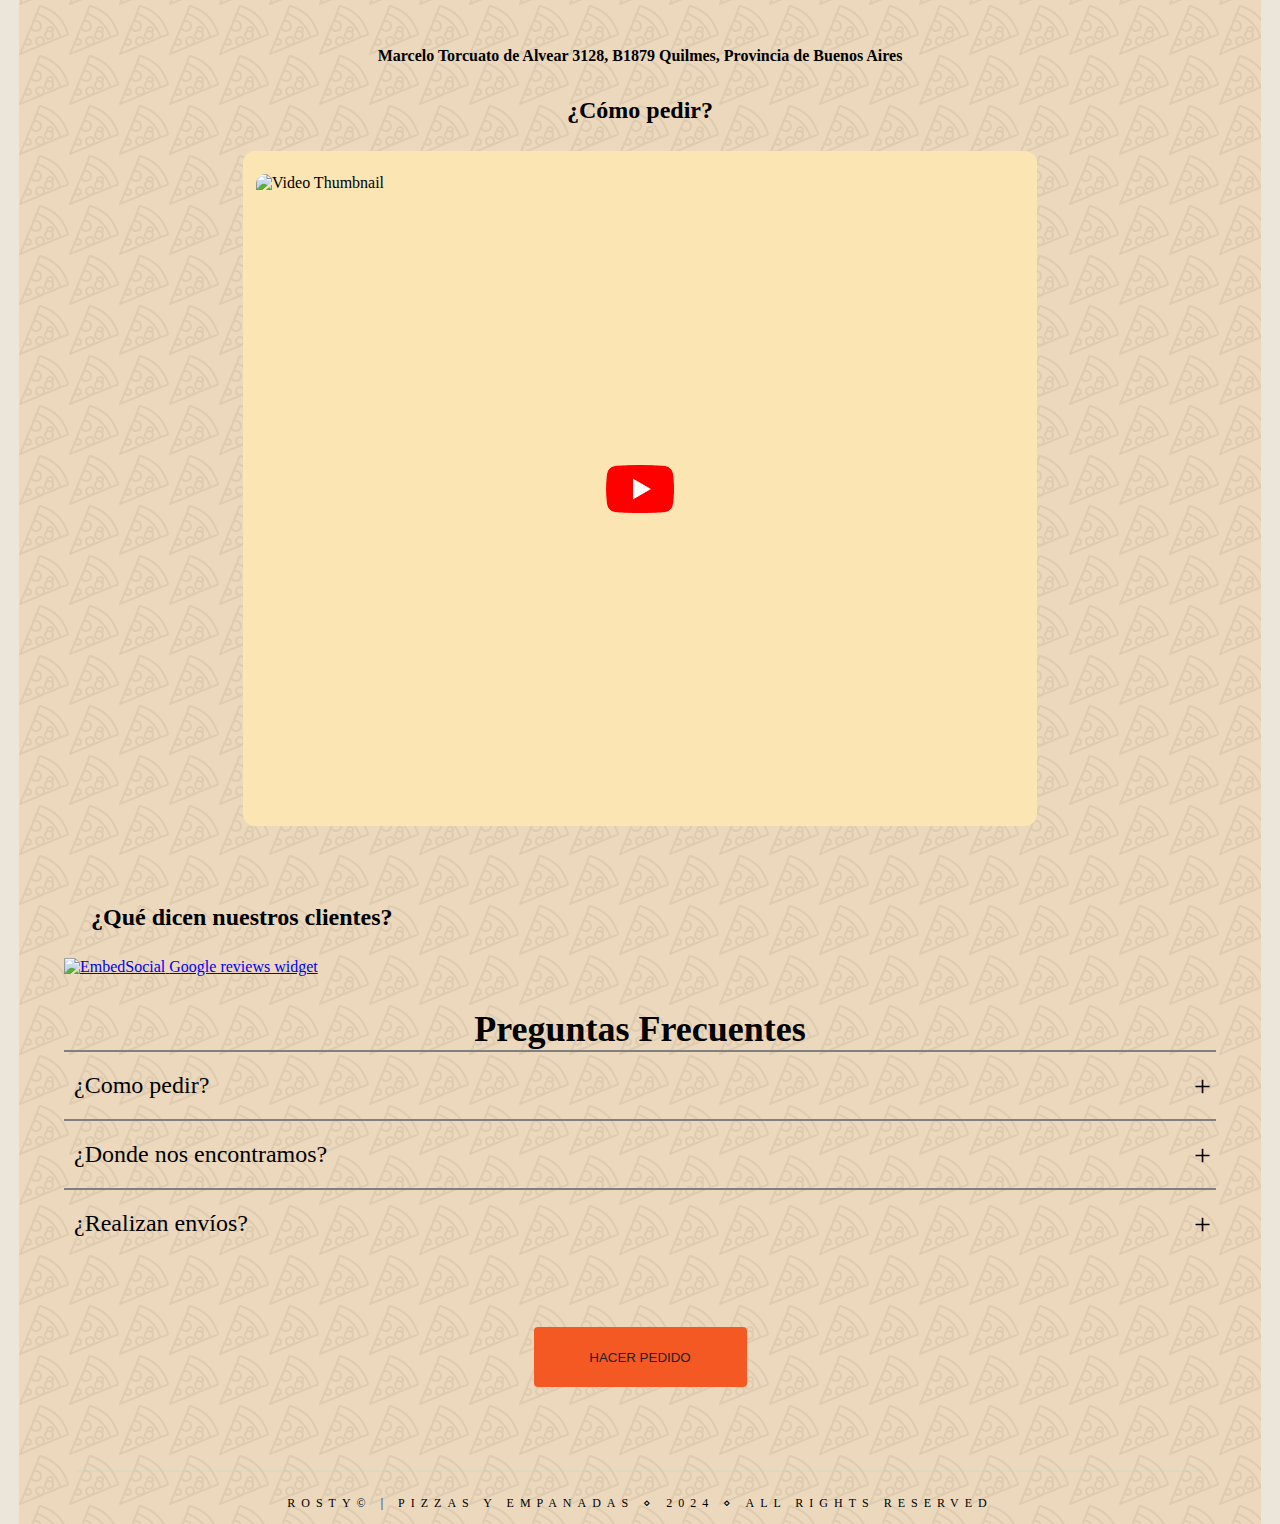
==== commit f44da17b: "¿Optimización? imágenes galería" ====
--- a/index.html
+++ b/index.html
@@ -63,8 +63,15 @@
         <div class="galeria">
           <a id="botonFotoPrincipal" href="pedidos#p8">
             <img
-              src="src/fotosPrueba/frita.jpg"
-              alt=""
+              src="src/fotosPrueba/800x600/frita.jpg"
+              srcset="
+                src/fotosPrueba/400x300/frita.jpg  320w,
+                src/fotosPrueba/800x600/frita.jpg  768w,
+                src/fotosPrueba/frita.jpg         1200w
+              "
+              sizes="(max-width: 768px) 100vw, 
+          (min-width: 768px) 50vw"
+              alt="Empanadas fritas"
               class="imgPrincipal"
               id="imgPrincipal"
           /></a>
@@ -72,46 +79,92 @@
           <div class="opciones">
             <button class="op" id="tostado" value="tostado">
               <img
-                src="src/fotosPrueba/tostado.jpg"
-                loading="lazy"
-                alt="tostado"
-                class="imgOpc"
+                src="src/fotosPrueba/800x600/tostado.jpg"
+                srcset="
+                  src/fotosPrueba/400x300/tostado.jpg  320w,
+                  src/fotosPrueba/800x600/tostado.jpg  768w,
+                  src/fotosPrueba/tostado.jpg         1200w
+                "
+                sizes="(max-width: 768px) 100vw, 
+          (min-width: 768px) 50vw"
+                alt="Empanadas fritas"
+                class="imgOpc"
+                id="imgOpc"
               />
             </button>
             <button class="op" value="empanadaJYQ">
-              <img src="src/fotosPrueba/jyq.jpg" loading="lazy" alt="empanadaJYQ
-              alt="" class="imgOpc" />
+              <img
+                src="src/fotosPrueba/800x600/jyq.jpg"
+                srcset="
+                  src/fotosPrueba/400x300/jyq.jpg  320w,
+                  src/fotosPrueba/800x600/jyq.jpg  768w,
+                  src/fotosPrueba/jyq.jpg         1200w
+                "
+                sizes="(max-width: 768px) 100vw, 
+        (min-width: 768px) 50vw"
+                alt="Empanadas fritas"
+                class="imgOpc"
+                id="imgOpc"
+              />
             </button>
             <button class="op" value="empanadaPollo">
               <img
-                src="src/fotosPrueba/pollo.jpg"
-                loading="lazy"
-                alt="empanadaPollo"
-                class="imgOpc"
+                src="src/fotosPrueba/800x600/pollo.jpg"
+                srcset="
+                  src/fotosPrueba/400x300/pollo.jpg  320w,
+                  src/fotosPrueba/800x600/pollo.jpg  768w,
+                  src/fotosPrueba/pollo.jpg         1200w
+                "
+                sizes="(max-width: 768px) 100vw, 
+        (min-width: 768px) 50vw"
+                alt="Empanadas fritas"
+                class="imgOpc"
+                id="imgOpc"
               />
             </button>
             <button class="op" value="empanadaFrita">
               <img
-                src="src/fotosPrueba/frita.jpg"
-                loading="lazy"
-                alt="empanadaFrita"
-                class="imgOpc"
+                src="src/fotosPrueba/800x600/frita.jpg"
+                srcset="
+                  src/fotosPrueba/400x300/frita.jpg  320w,
+                  src/fotosPrueba/800x600/frita.jpg  768w,
+                  src/fotosPrueba/frita.jpg         1200w
+                "
+                sizes="(max-width: 768px) 100vw, 
+        (min-width: 768px) 50vw"
+                alt="Empanadas fritas"
+                class="imgOpc"
+                id="imgOpc"
               />
             </button>
             <button class="op" value="pastPapa">
               <img
-                src="src/fotosPrueba/pastelDePapa.jpg"
-                loading="lazy"
-                class="imgOpc"
-                alt="pastPapa"
+                src="src/fotosPrueba/800x600/pastelDePapa.jpg"
+                srcset="
+                  src/fotosPrueba/400x300/pastelDePapa.jpg  320w,
+                  src/fotosPrueba/800x600/pastelDePapa.jpg  768w,
+                  src/fotosPrueba/pastelDePapa.jpg         1200w
+                "
+                sizes="(max-width: 768px) 100vw, 
+        (min-width: 768px) 50vw"
+                alt="Empanadas fritas"
+                class="imgOpc"
+                id="imgOpc"
               />
             </button>
             <button class="op" value="tortilla">
               <img
-                src="src/fotosPrueba/tortilla.jpg"
-                loading="lazy"
-                alt="tortilla"
-                class="imgOpc"
+                src="src/fotosPrueba/800x600/tortilla.jpg"
+                srcset="
+                  src/fotosPrueba/400x300/tortilla.jpg  320w,
+                  src/fotosPrueba/800x600/tortilla.jpg  768w,
+                  src/fotosPrueba/tortilla.jpg         1200w
+                "
+                sizes="(max-width: 768px) 100vw, 
+        (min-width: 768px) 50vw"
+                alt="Empanadas fritas"
+                class="imgOpc"
+                id="imgOpc"
               />
             </button>
           </div>
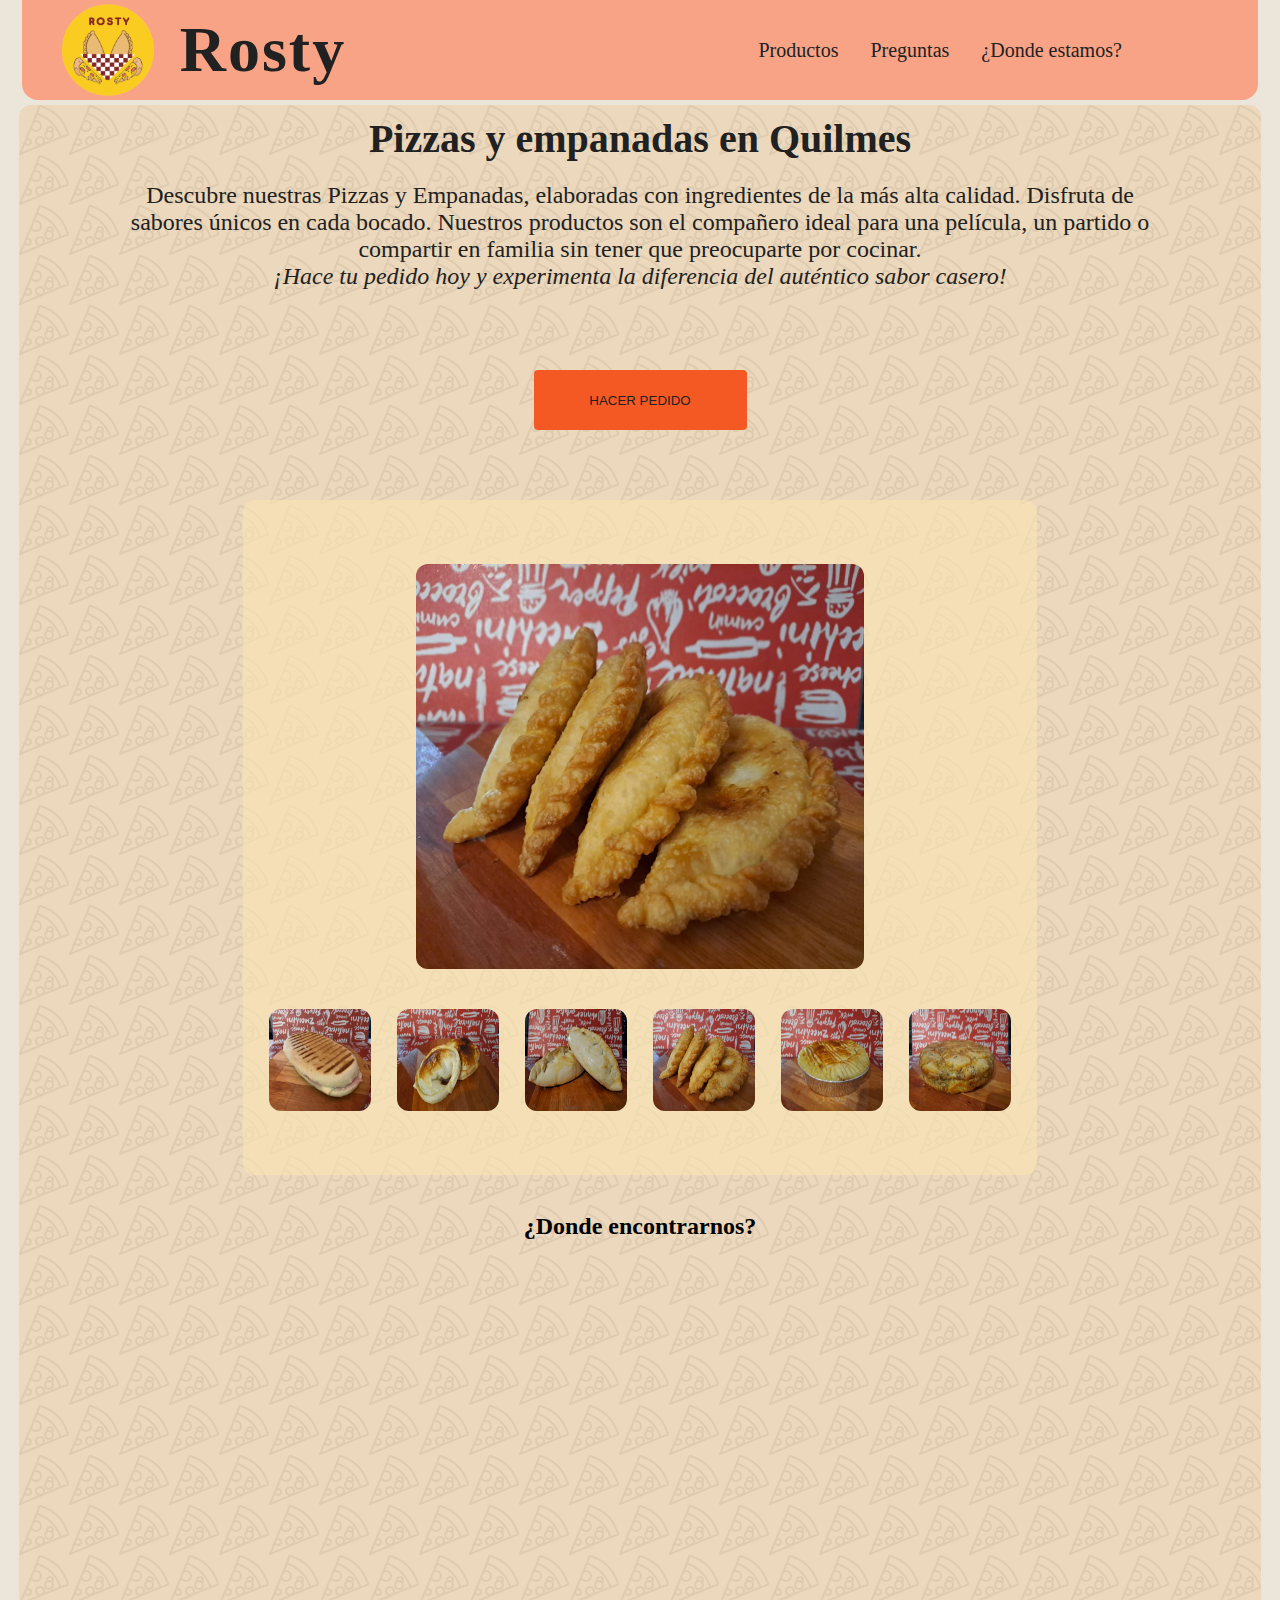
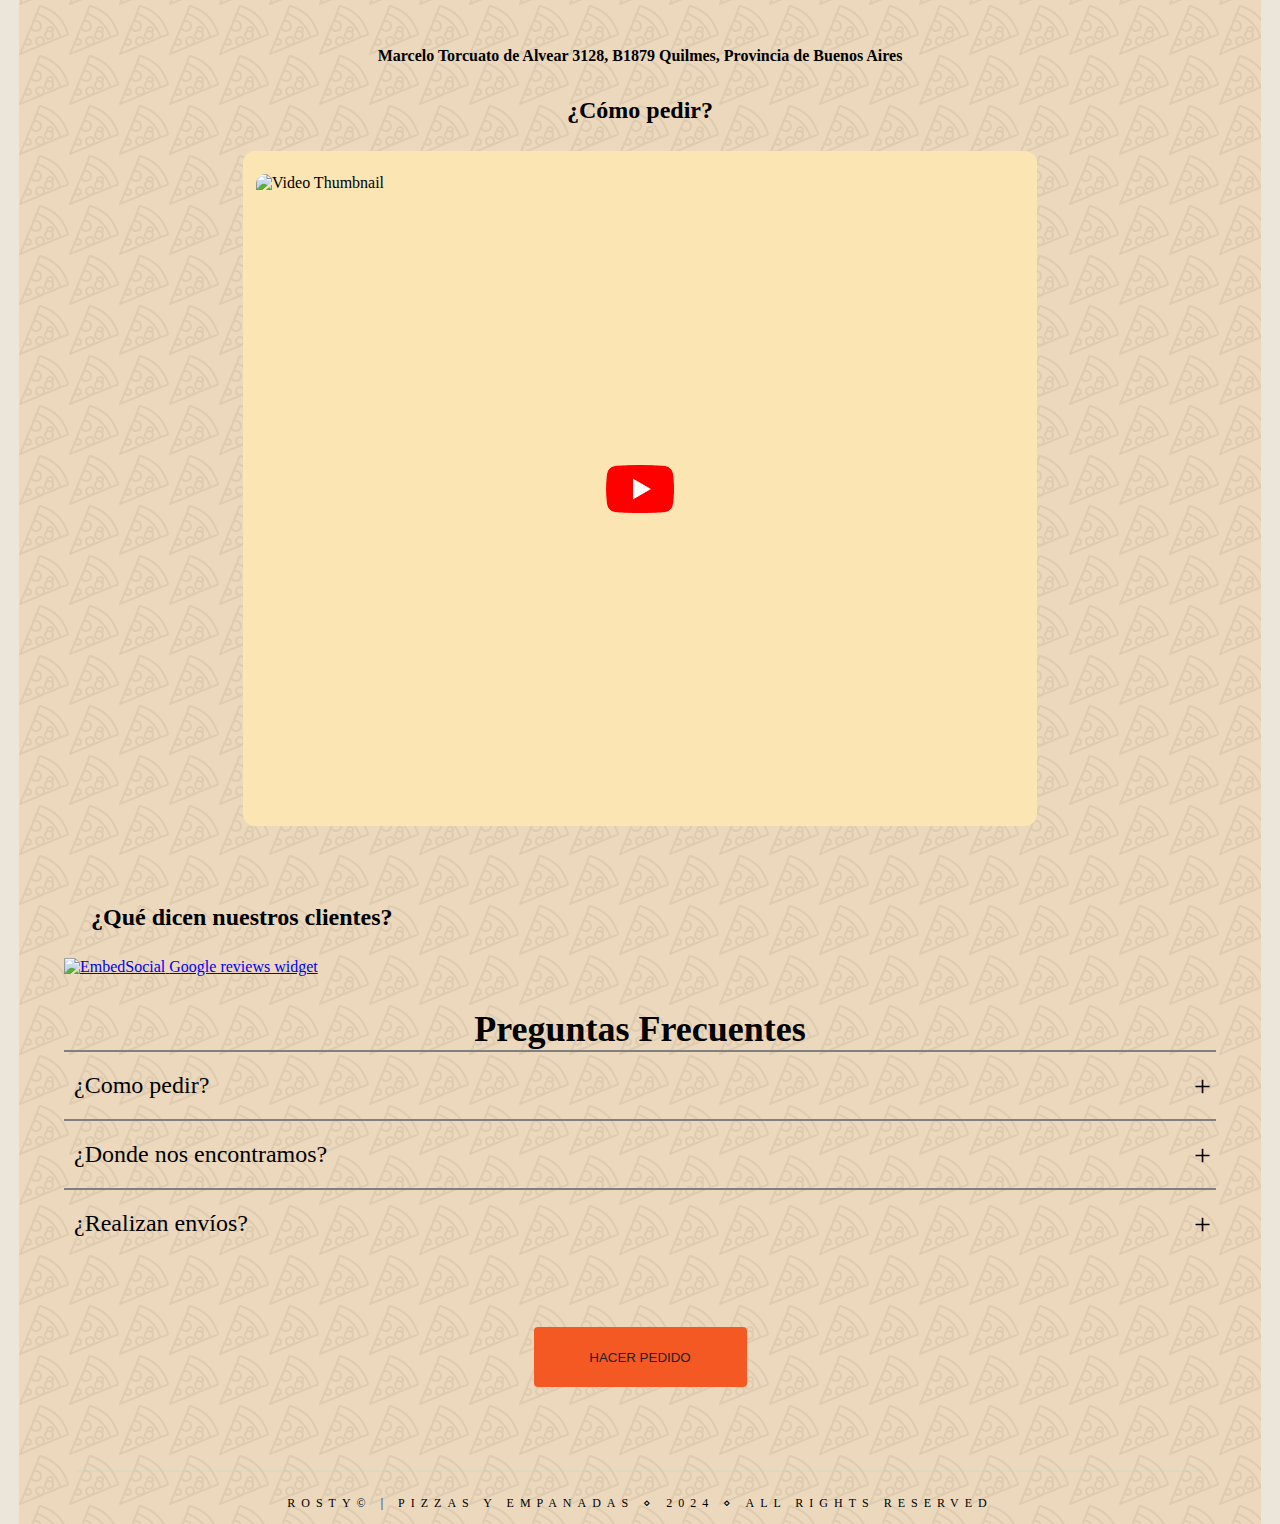
==== commit cf95cbcf: "Volver atrás index y appIndex" ====
--- a/index.html
+++ b/index.html
@@ -63,15 +63,8 @@
         <div class="galeria">
           <a id="botonFotoPrincipal" href="pedidos#p8">
             <img
-              src="src/fotosPrueba/800x600/frita.jpg"
-              srcset="
-                src/fotosPrueba/400x300/frita.jpg  320w,
-                src/fotosPrueba/800x600/frita.jpg  768w,
-                src/fotosPrueba/frita.jpg         1200w
-              "
-              sizes="(max-width: 768px) 100vw, 
-          (min-width: 768px) 50vw"
-              alt="Empanadas fritas"
+              src="src/fotosPrueba/frita.jpg"
+              alt=""
               class="imgPrincipal"
               id="imgPrincipal"
           /></a>
@@ -79,92 +72,46 @@
           <div class="opciones">
             <button class="op" id="tostado" value="tostado">
               <img
-                src="src/fotosPrueba/800x600/tostado.jpg"
-                srcset="
-                  src/fotosPrueba/400x300/tostado.jpg  320w,
-                  src/fotosPrueba/800x600/tostado.jpg  768w,
-                  src/fotosPrueba/tostado.jpg         1200w
-                "
-                sizes="(max-width: 768px) 100vw, 
-          (min-width: 768px) 50vw"
-                alt="Empanadas fritas"
-                class="imgOpc"
-                id="imgOpc"
+                src="src/fotosPrueba/tostado.jpg"
+                loading="lazy"
+                alt="tostado"
+                class="imgOpc"
               />
             </button>
             <button class="op" value="empanadaJYQ">
-              <img
-                src="src/fotosPrueba/800x600/jyq.jpg"
-                srcset="
-                  src/fotosPrueba/400x300/jyq.jpg  320w,
-                  src/fotosPrueba/800x600/jyq.jpg  768w,
-                  src/fotosPrueba/jyq.jpg         1200w
-                "
-                sizes="(max-width: 768px) 100vw, 
-        (min-width: 768px) 50vw"
-                alt="Empanadas fritas"
-                class="imgOpc"
-                id="imgOpc"
-              />
+              <img src="src/fotosPrueba/jyq.jpg" loading="lazy" alt="empanadaJYQ
+              alt="" class="imgOpc" />
             </button>
             <button class="op" value="empanadaPollo">
               <img
-                src="src/fotosPrueba/800x600/pollo.jpg"
-                srcset="
-                  src/fotosPrueba/400x300/pollo.jpg  320w,
-                  src/fotosPrueba/800x600/pollo.jpg  768w,
-                  src/fotosPrueba/pollo.jpg         1200w
-                "
-                sizes="(max-width: 768px) 100vw, 
-        (min-width: 768px) 50vw"
-                alt="Empanadas fritas"
-                class="imgOpc"
-                id="imgOpc"
+                src="src/fotosPrueba/pollo.jpg"
+                loading="lazy"
+                alt="empanadaPollo"
+                class="imgOpc"
               />
             </button>
             <button class="op" value="empanadaFrita">
               <img
-                src="src/fotosPrueba/800x600/frita.jpg"
-                srcset="
-                  src/fotosPrueba/400x300/frita.jpg  320w,
-                  src/fotosPrueba/800x600/frita.jpg  768w,
-                  src/fotosPrueba/frita.jpg         1200w
-                "
-                sizes="(max-width: 768px) 100vw, 
-        (min-width: 768px) 50vw"
-                alt="Empanadas fritas"
-                class="imgOpc"
-                id="imgOpc"
+                src="src/fotosPrueba/frita.jpg"
+                loading="lazy"
+                alt="empanadaFrita"
+                class="imgOpc"
               />
             </button>
             <button class="op" value="pastPapa">
               <img
-                src="src/fotosPrueba/800x600/pastelDePapa.jpg"
-                srcset="
-                  src/fotosPrueba/400x300/pastelDePapa.jpg  320w,
-                  src/fotosPrueba/800x600/pastelDePapa.jpg  768w,
-                  src/fotosPrueba/pastelDePapa.jpg         1200w
-                "
-                sizes="(max-width: 768px) 100vw, 
-        (min-width: 768px) 50vw"
-                alt="Empanadas fritas"
-                class="imgOpc"
-                id="imgOpc"
+                src="src/fotosPrueba/pastelDePapa.jpg"
+                loading="lazy"
+                class="imgOpc"
+                alt="pastPapa"
               />
             </button>
             <button class="op" value="tortilla">
               <img
-                src="src/fotosPrueba/800x600/tortilla.jpg"
-                srcset="
-                  src/fotosPrueba/400x300/tortilla.jpg  320w,
-                  src/fotosPrueba/800x600/tortilla.jpg  768w,
-                  src/fotosPrueba/tortilla.jpg         1200w
-                "
-                sizes="(max-width: 768px) 100vw, 
-        (min-width: 768px) 50vw"
-                alt="Empanadas fritas"
-                class="imgOpc"
-                id="imgOpc"
+                src="src/fotosPrueba/tortilla.jpg"
+                loading="lazy"
+                alt="tortilla"
+                class="imgOpc"
               />
             </button>
           </div>
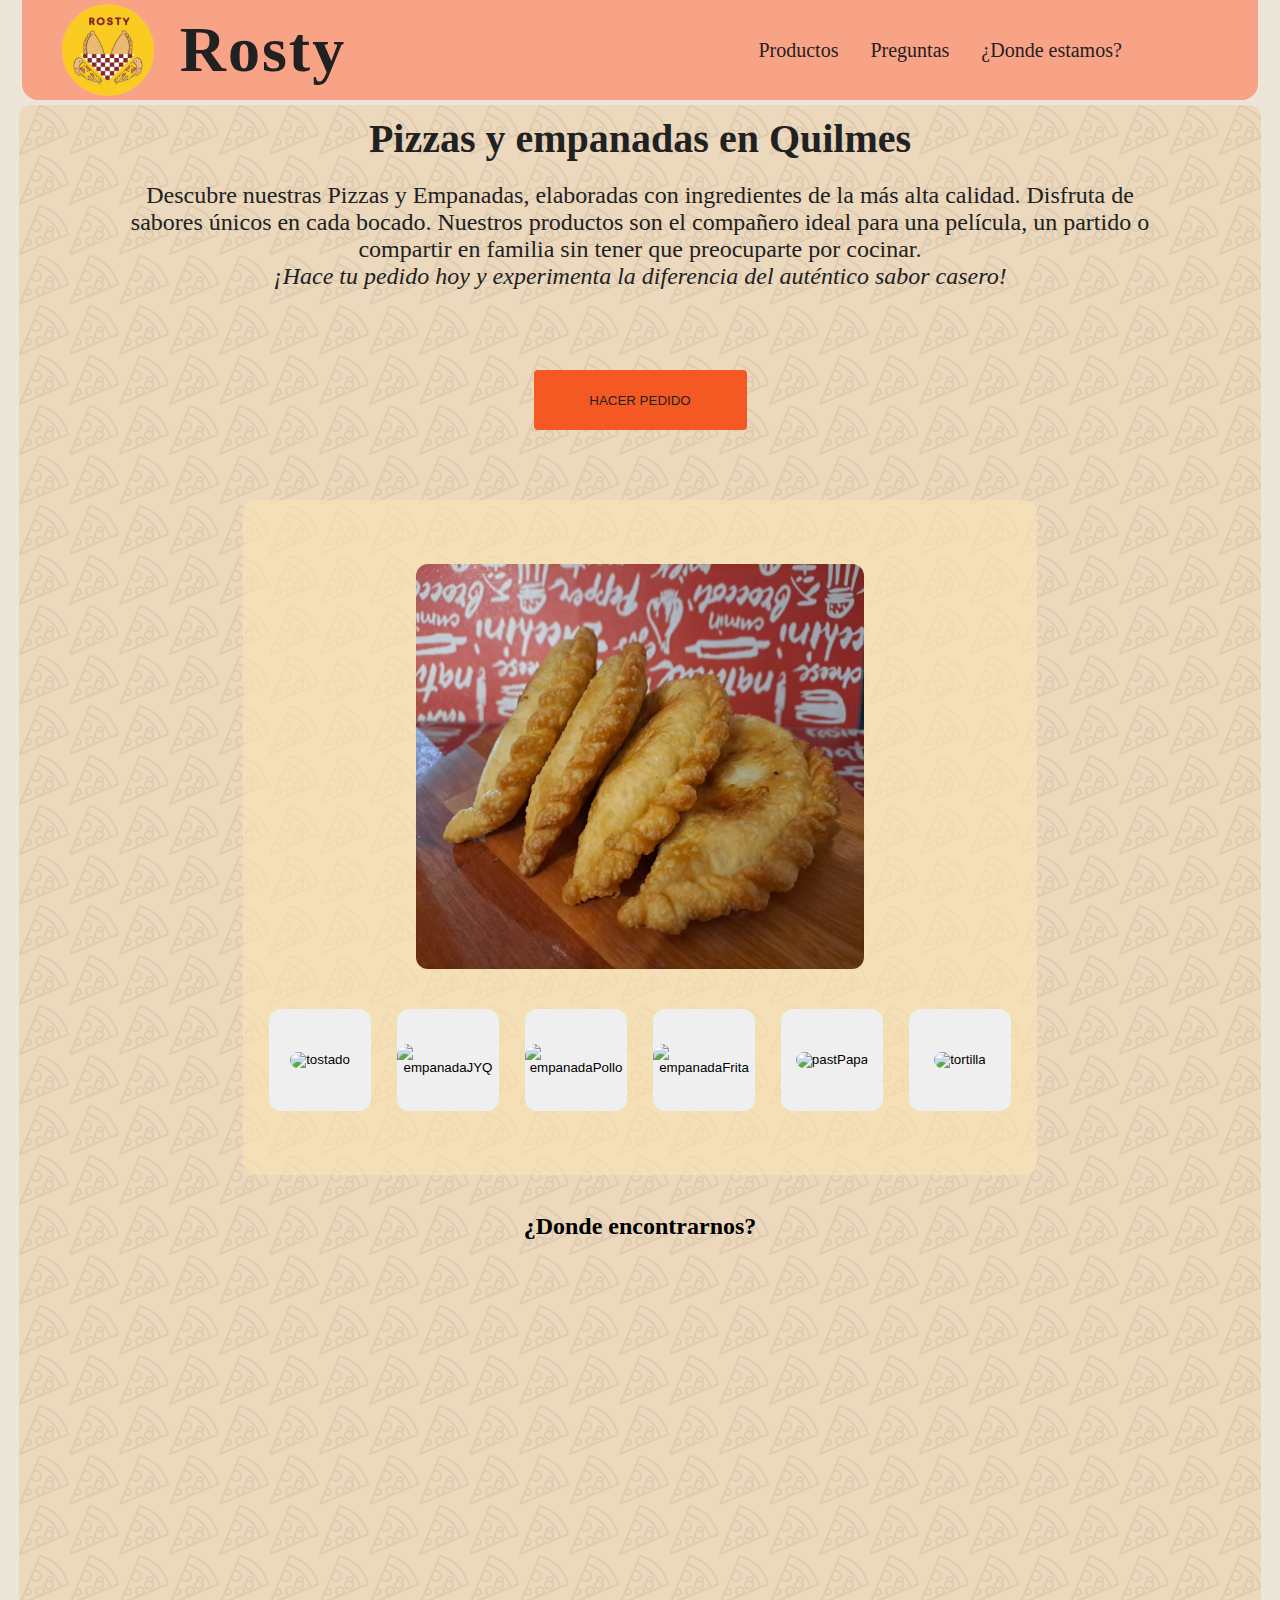
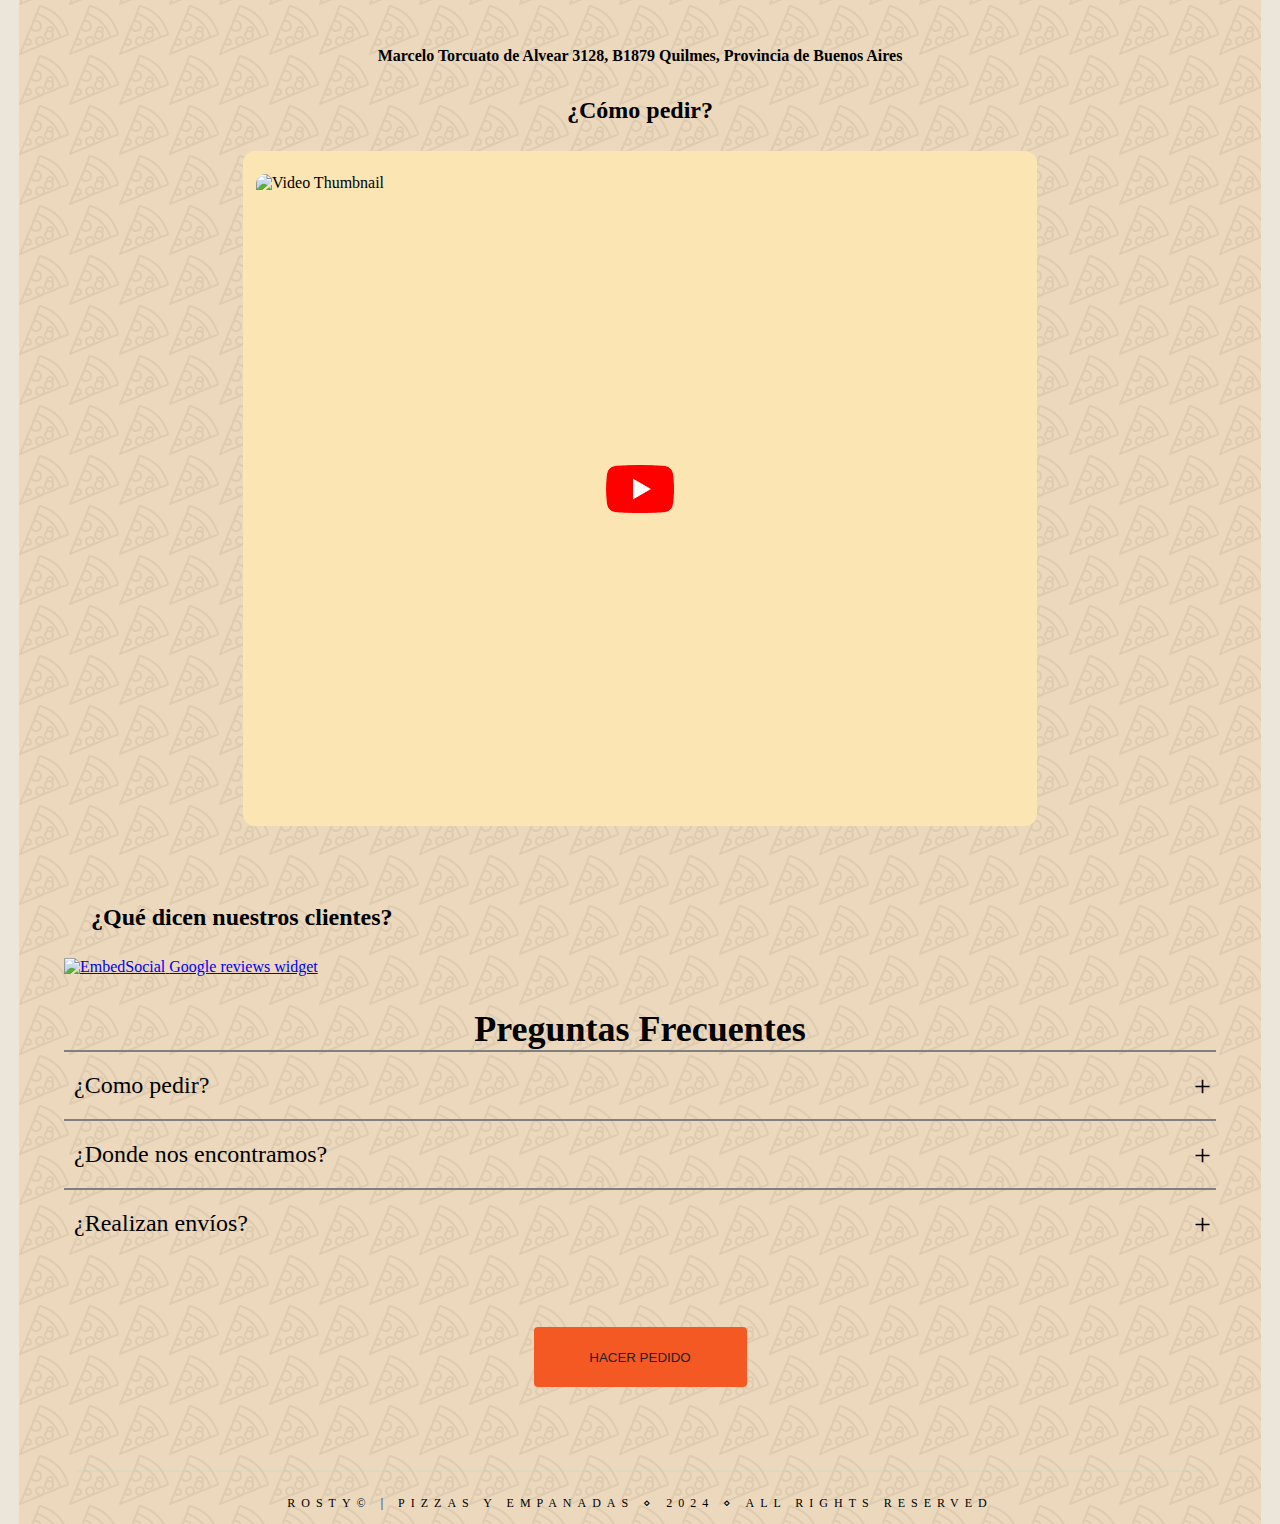
==== commit 0d9d97ba: "Página al 7/10" ====
--- a/index.html
+++ b/index.html
@@ -3,6 +3,15 @@
   <head>
     <meta charset="UTF-8" />
     <meta name="viewport" content="width=device-width, initial-scale=1.0" />
+    <!-- Google tag (gtag.js) -->
+<script async src="https://www.googletagmanager.com/gtag/js?id=G-W11KCKJ6ND"></script>
+<script>
+  window.dataLayer = window.dataLayer || [];
+  function gtag(){dataLayer.push(arguments);}
+  gtag('js', new Date());
+
+  gtag('config', 'G-W11KCKJ6ND');
+</script>
     <!-- Fonts -->
 
     <!-- My style -->
@@ -15,11 +24,12 @@
     <title>Rosty | Pizzas y Empanadas</title>
     <meta
       name="description"
-      content="Compra las mejores pizzas y empanadas, calientes o listas para calentar cuando las necesites. También podes disfrutar nuestras pizzetas, milanesas, tortillas de papa, tostados, pastel de papas. O las mejores compañías para la merienda con nuestros alfajores de maicena, tarta de ricota o pastafrola de membrillo. ¡No te pierdas la oportunidad de disfrutar de la mejor comida casera!"
+      content="Rosty ofrece las mejores pizzas, empanadas y una variedad de productos caseros en tu zona. Conoce nuestra historia y cómo disfrutar de nuestros deliciosos platos. ¡No te pierdas la oportunidad de disfrutar de la mejor comida casera!"
     />
     <meta property="og:image" content="src/rostyPage.png" />
     <meta property="og:image:width" content="1200" />
     <meta property="og:image:height" content="630" />
+    <link rel="canonical" href="https://rosty.com.ar" />
   </head>
   <body>
     <header id="sticky">
@@ -72,19 +82,22 @@
           <div class="opciones">
             <button class="op" id="tostado" value="tostado">
               <img
-                src="src/fotosPrueba/tostado.jpg"
+                src="src/fotosPrueba/tostado105.jpg"
                 loading="lazy"
                 alt="tostado"
                 class="imgOpc"
               />
             </button>
             <button class="op" value="empanadaJYQ">
-              <img src="src/fotosPrueba/jyq.jpg" loading="lazy" alt="empanadaJYQ
-              alt="" class="imgOpc" />
+              <img 
+                src="src/fotosPrueba/jyq105.jpg"
+                loading="lazy"
+                alt="empanadaJYQ"
+                class="imgOpc" />
             </button>
             <button class="op" value="empanadaPollo">
               <img
-                src="src/fotosPrueba/pollo.jpg"
+                src="src/fotosPrueba/pollo105.jpg"
                 loading="lazy"
                 alt="empanadaPollo"
                 class="imgOpc"
@@ -92,7 +105,7 @@
             </button>
             <button class="op" value="empanadaFrita">
               <img
-                src="src/fotosPrueba/frita.jpg"
+                src="src/fotosPrueba/frita105.jpg"
                 loading="lazy"
                 alt="empanadaFrita"
                 class="imgOpc"
@@ -100,7 +113,7 @@
             </button>
             <button class="op" value="pastPapa">
               <img
-                src="src/fotosPrueba/pastelDePapa.jpg"
+                src="src/fotosPrueba/pastelDePapa105.jpg"
                 loading="lazy"
                 class="imgOpc"
                 alt="pastPapa"
@@ -108,7 +121,7 @@
             </button>
             <button class="op" value="tortilla">
               <img
-                src="src/fotosPrueba/tortilla.jpg"
+                src="src/fotosPrueba/tortilla105.jpg"
                 loading="lazy"
                 alt="tortilla"
                 class="imgOpc"
